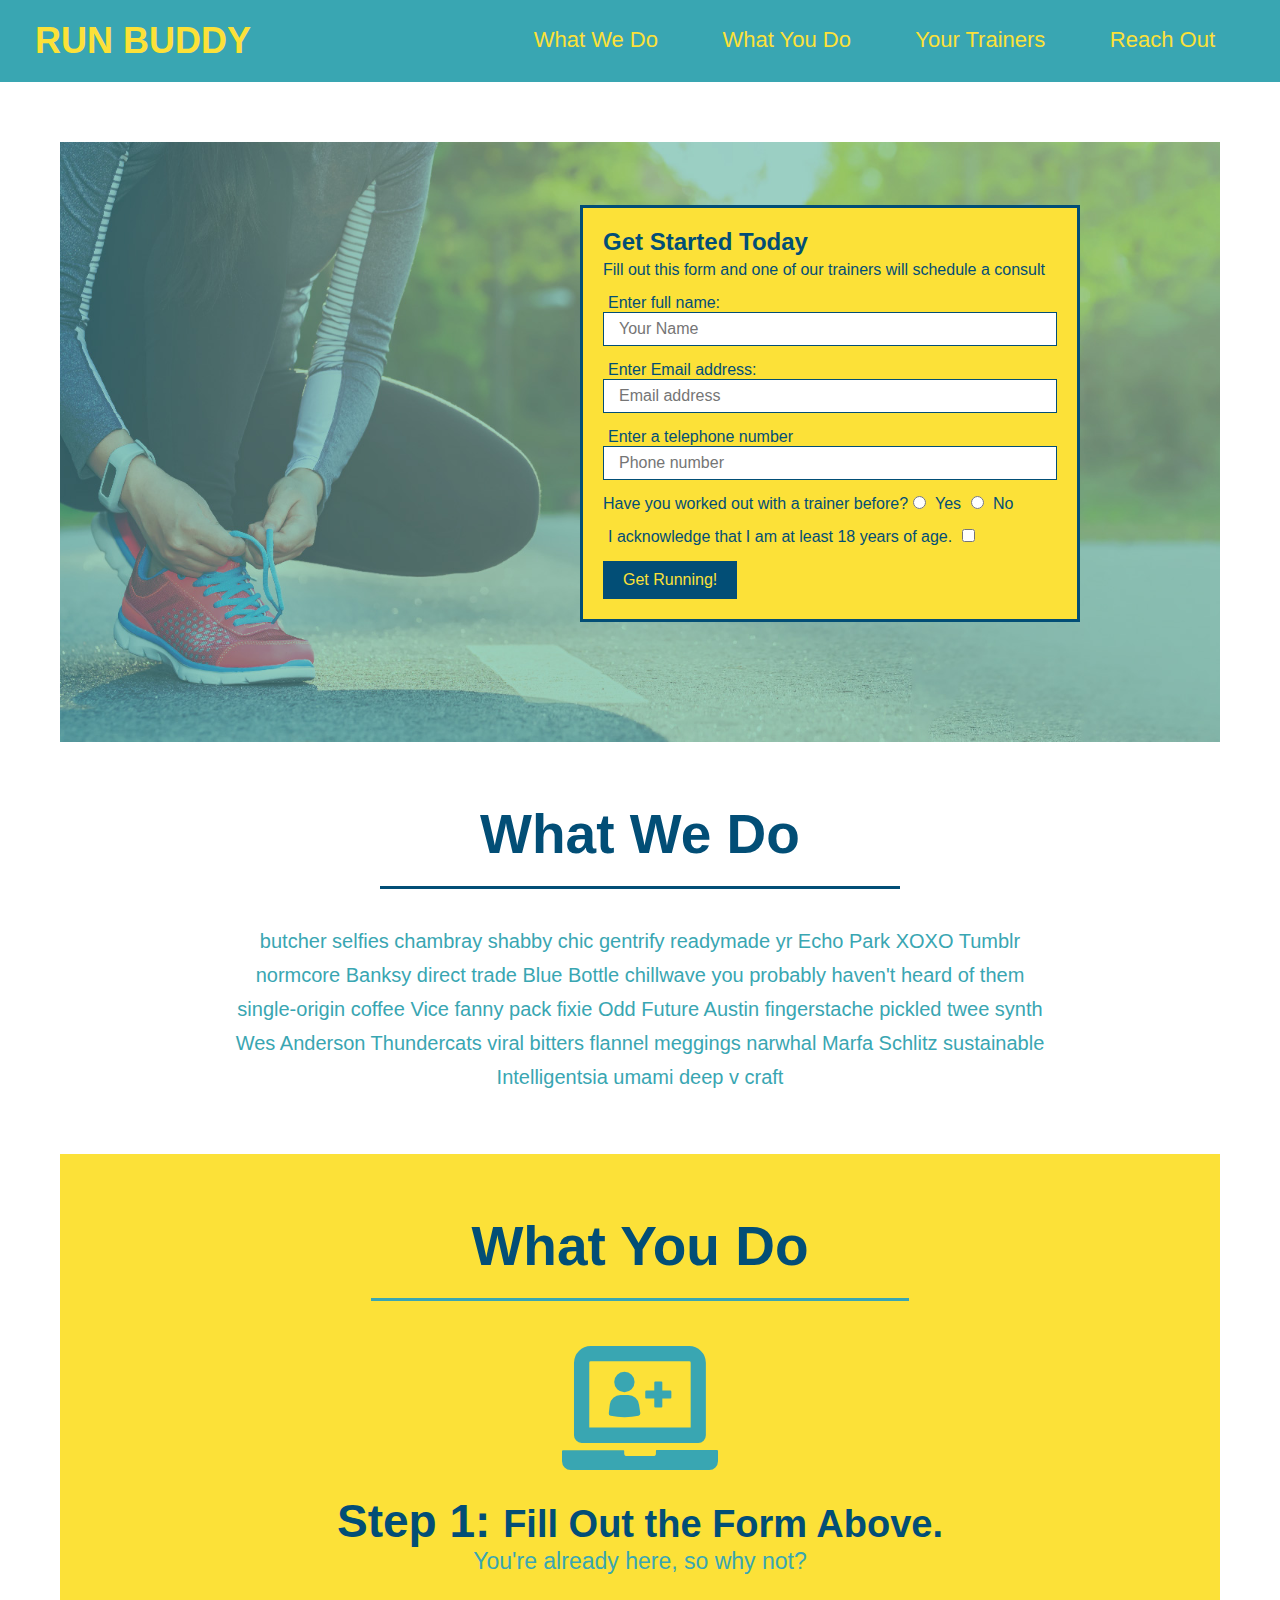
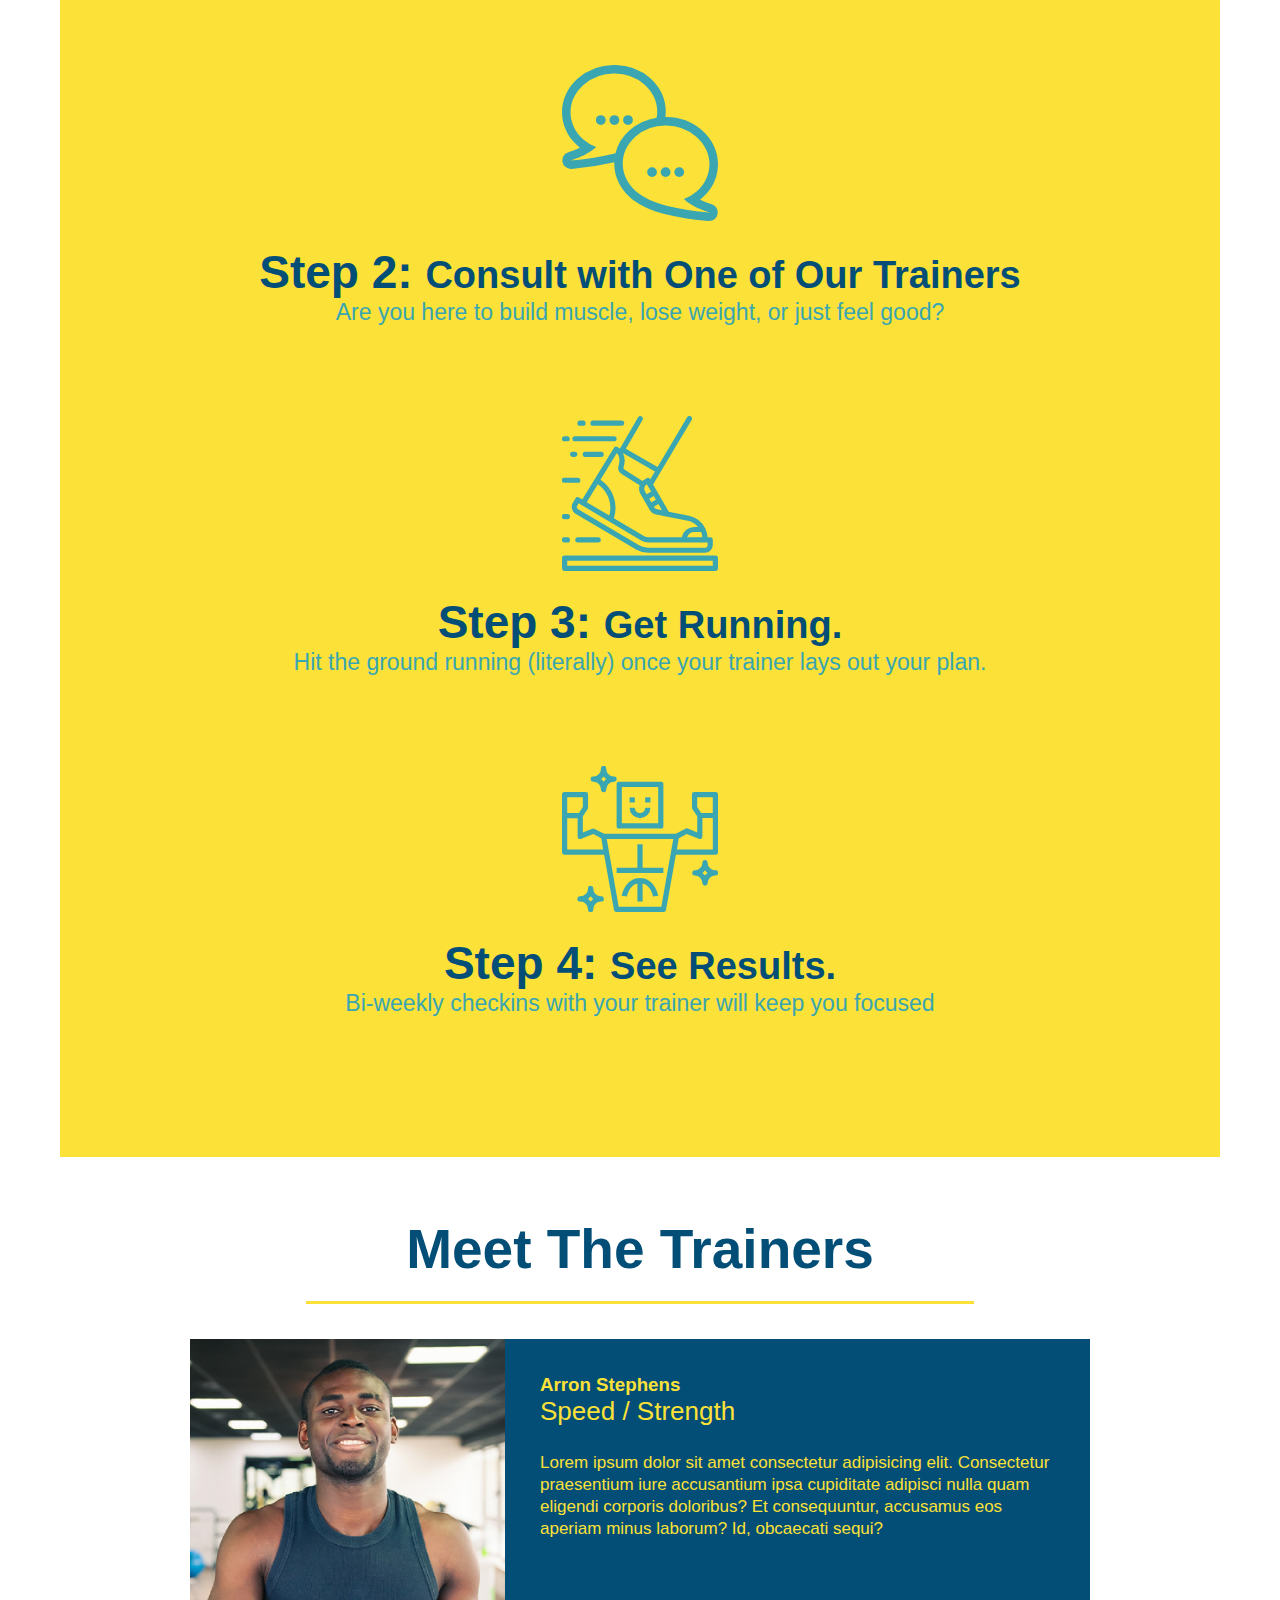
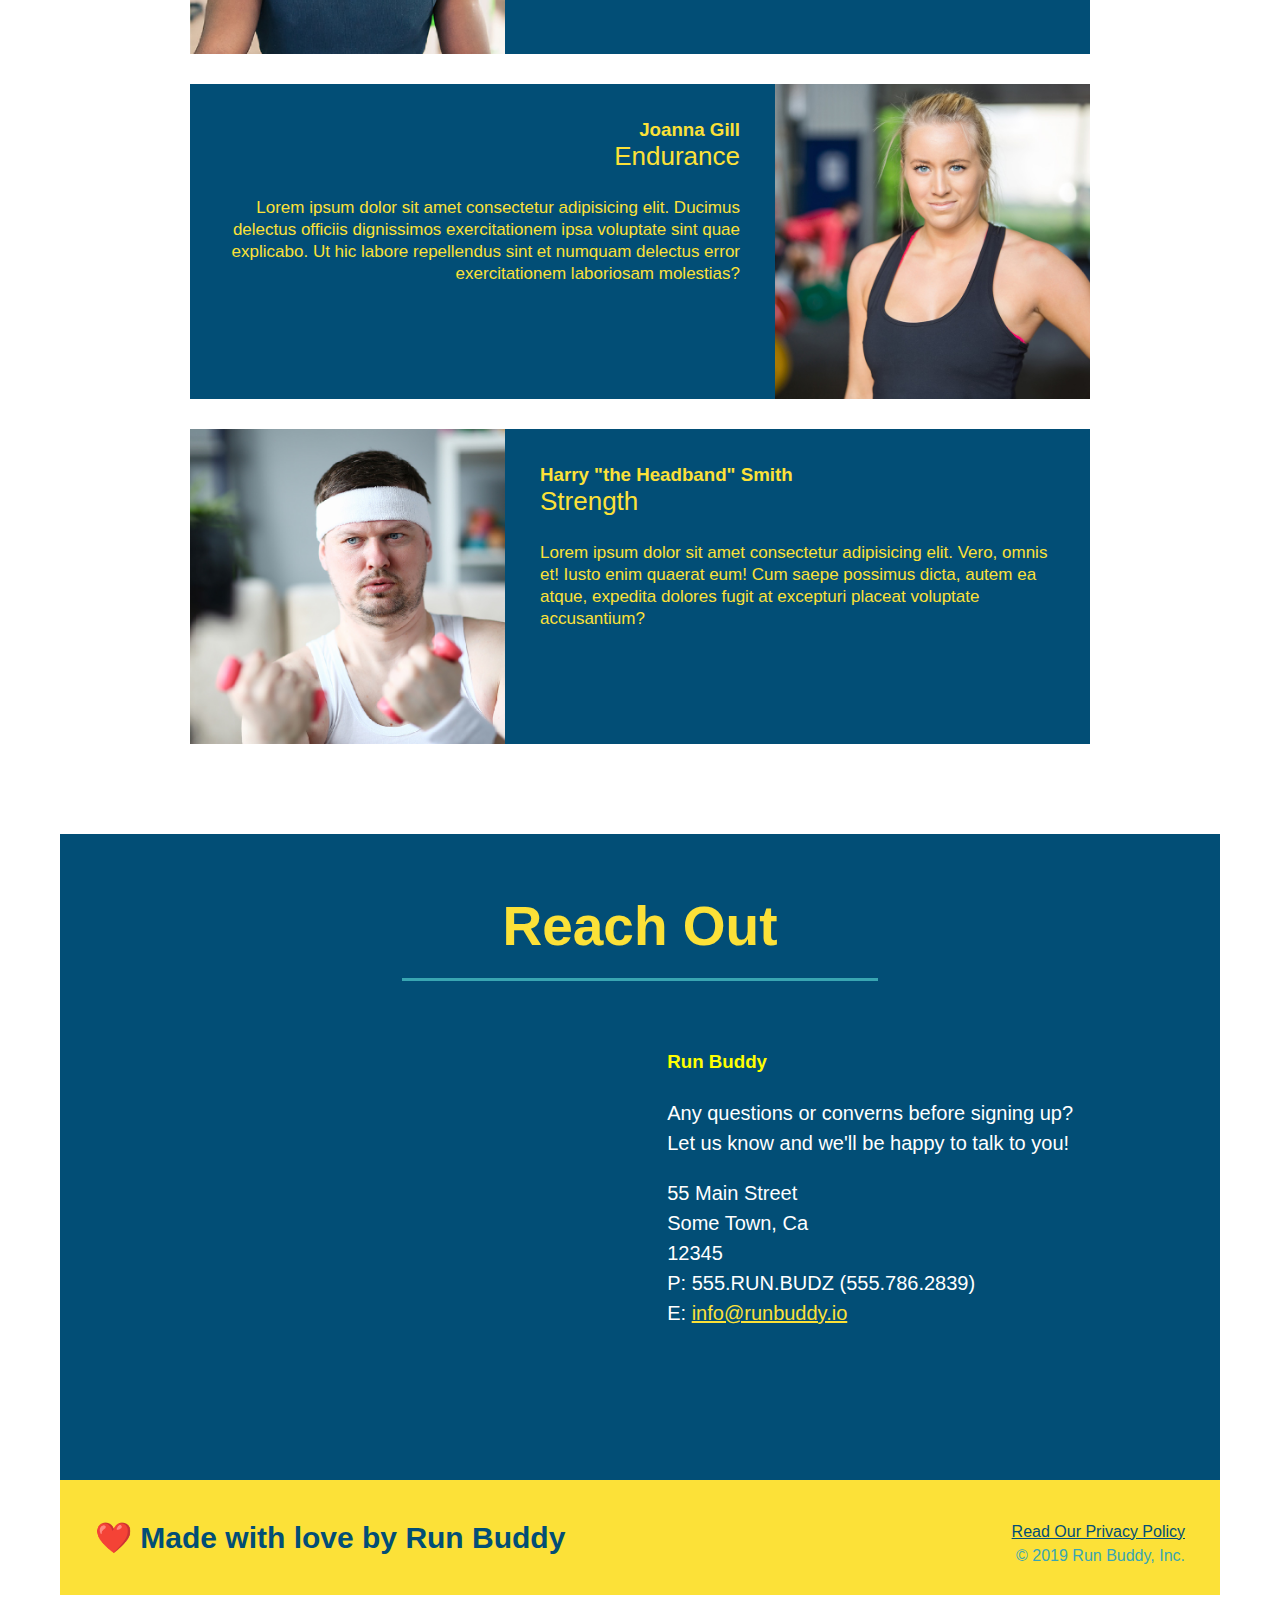
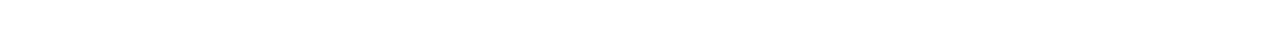
==== index.html @ c5aa3448 "moved everything since my original run-buddy messed up" ====
<!DOCTYPE html>
<html lang="en">
    <head>
        <meta charset="UTF-8" />
        <link rel="stylesheet" href="./assets/css/style.css" />
        <title>Run Buddy</title>
    
         <!-- Add this to the page and see what happens! -->
  
    </head>

    <body>
    <!-- navigation -->
    <header>
        <h1>
            <a href="/">RUN BUDDY</a>
        </h1>
        <nav>
            <!-- Unordered list element -->
            <ul>
                <!-- List item element -->
                <li>
                    <!-- Anchor element -->
                    <a href="#what-we-do">What We Do</a>
                </li>
                <li>
                    <a href="#what-you-do">What You Do</a>
                </li>
                <li>
                    <a href="#your-trainers">Your Trainers</a>
                </li>
                <li>
                    <a href="#reach-out">Reach Out</a>
                </li>
            </ul>
        </nav>
    </header>
   
    <!-- hero/jumbotron -->
    <section>  
        <section class="hero"> 
         <div>
             <div class="hero-form">
            <h3>Get Started Today</h3>
            <p>Fill out this form and one of our trainers will schedule a consult</p>
        <!-- Add form element -->
        <form>
            <label for="name">Enter full name:</label>
            <input type="text" placeholder="Your Name" name="name" id="name" class="form-input" />

            <label for="email">Enter Email address:</label>
            <input type="email" placeholder="Email address" email="email" id="email" class="form-input" />

            <label for="phone">Enter a telephone number</label>
            <input type="tel" placeholder="Phone number" phonenumber="phone" id="phone" class="form-input" />

            <p>
                Have you worked out with a trainer before?
                <input type="radio" name="trainer-confirm" id="tranier-yes" />
                <label for="trainer-yes">Yes</label>
                <input type="radio" name="trainer-confrim" id="trainer-no" />
                <label for="trainer-no">No</label>
            </p>
            <p>
                <label for="checkbox" >
                    I acknowledge that I am at least 18 years of age.
                </label>
                <input type="checkbox" name="age-confirm" id="checkbox" />
            </p>
            <button type="submit">
                    Get Running!
            </button>
        </form>
        </div> 
    </section>

    <!-- "what we do" section -->
    <section id="what we do" class="intro">
        <h2 class="section-title primrary=border">What We Do</h2>
        <p>
            butcher selfies chambray shabby chic gentrify readymade yr Echo Park XOXO Tumblr normcore Banksy direct trade Blue Bottle chillwave you probably haven't heard of them single-origin coffee Vice fanny pack fixie Odd Future Austin fingerstache pickled twee synth Wes Anderson Thundercats viral bitters flannel meggings narwhal Marfa Schlitz sustainable Intelligentsia umami deep v craft
        </p>
    </section>

    <!-- "what you do" section -->
    <section id="what you do" class="steps">
        <h2 class="section-title secondary-border">What You Do</h2>

        <div>
            <!-- insert this img element -->
            <img src="./assets/images/step-1.svg" alt="" />
            <h3>Step 1: <span>Fill Out the Form Above.</span></h3>
            <p> You're already here, so why not?</p>
        </div>

        <div>
            <img src="./assets/images/step-2.svg" alt="" />
            <h3>Step 2: <span>Consult with One of Our Trainers</span></h3>
            <p>Are you here to build muscle, lose weight, or just feel good?</p>
        </div>

        <div>
            <img src="./assets/images/step-3.svg" alt="" />
            <h3>Step 3: <span>Get Running.</span></h3>
            <p>Hit the ground running (literally) once your trainer lays out your plan.</p>
        </div>

        <div>
            <img src="./assets/images/step-4.svg" alt="" />
            <h3>Step 4: <span>See Results.</span></h3>
            <p>Bi-weekly checkins with your trainer will keep you focused</p>
        </div>
    </section>

    <!-- "meet the trainers" section -->
    <section id="your-trainers" class="trainers">
        <h2 class="section-title primary-border">
            Meet The Trainers
        </h2>
        <article class="trainer">
            <img src="./assets//images/trainer-1.jpg" alt="Arron Stephens in his workout clothes, ready to pump iron" />
            <div class="trainer-bio text-left" >
                <h3>Arron Stephens</h3>
                <h4>Speed / Strength</h4>
                <p>
                    Lorem ipsum dolor sit amet consectetur adipisicing elit. Consectetur praesentium iure accusantium ipsa cupiditate adipisci nulla quam eligendi corporis doloribus? Et consequuntur, accusamus eos aperiam minus laborum? Id, obcaecati sequi?
                </p>
            </div>
        </article>
    <!-- second trainer bio -->
        <article class="trainer">
            <div class="trainer-bio text-right">
                <h3>Joanna Gill</h3>
                <h4>Endurance</h4>
                <p>
                    Lorem ipsum dolor sit amet consectetur adipisicing elit. Ducimus delectus officiis dignissimos exercitationem ipsa voluptate sint quae explicabo. Ut hic labore repellendus sint et numquam delectus error exercitationem laboriosam molestias?
                </p>
            </div>
            <img src="./assets/images/trainer-2.jpg" alt="Joanna Gill cooling off after a workout" />
        </article>

    <!-- third trainer bio -->
    <article class="trainer">
        <img src="./assets/images/trainer-3.jpg" alt="Harry Smith wearing a headband and lifting comically small pink weights" />
        <div class="trainer-bio text-left">
            <h3>Harry "the Headband" Smith</h3>
            <h4>Strength</h4>
            <p>Lorem ipsum dolor sit amet consectetur adipisicing elit. Vero, omnis et! Iusto enim quaerat eum! Cum saepe possimus dicta, autem ea atque, expedita dolores fugit at excepturi placeat voluptate accusantium?        
            </p>
        </div>
    </article>
    </section>

    <!-- "reach out" section-->
    <section id="#reach-out" class="contact">
        <h2 class="section-title secondary-border">Reach Out</h2>
        <div class="contact-info">
            <iframe src="https://www.google.com/maps/embed?pb=!1m18!1m12!1m3!1d27587.915084226286!2d-97.81167000061033!3d30.194576847815892!2m3!1f0!2f0!3f0!3m2!1i1024!2i768!4f13.1!3m3!1m2!1s0x865b4b9d319c6c0b%3A0xe9604fad76b9c77a!2sH-E-B!5e0!3m2!1sen!2sus!4v1616015111531!5m2!1sen!2sus" 
                    frameborder="0"
                    style="border:0;"
                    allowfullscreen
            >
            </iframe>

        <div>
            <h3>Run Buddy</h3>
            <p>
                Any questions or converns before signing up?
                <br />
                Let us know and we'll be happy to talk to you!
            </p>
            <address>
                55 Main Street <br/>
                Some Town, Ca <br/>
                12345<br />
                P: 555.RUN.BUDZ (555.786.2839)<br/>
                E: <a href="mailto:info@runbuddy.io">info@runbuddy.io</a>
             </address>
            </div>
        </div>
    </section>

    <!-- footer -->
    <footer>
        <h2>❤️ Made with love by Run Buddy</h2>
        <div>
            <a href="#">Read Our Privacy Policy</a><br />
            &copy; 2019 Run Buddy, Inc.
        </div>
    </footer>

    </body>
</html>
---- assets/css/style.css ----
*   {
    margin: 0;
    padding: 0;
    box-sizing: border-box;
}

body    {
    /* more on this crazy alphanumerical value in a minute! */
    color: #39a6b2;
    font-family: helvetica, Arial, sans-serif;
}

/* apply styles to <header> */
header  {
    padding: 20px 35px;
    background-color: #39a6b2;
}

header h1 {
    font-weight: bold;
    font-size: 36px;
    color: #fce138;
    margin: 0;
    display: inline;
}

header a {
    text-decoration: none;
    color: #fce138;
}

header nav {
    float: right;
    margin: 7px 0;
}

header nav ul li {
    display: inline;
}

header nav ul li a {
    margin: 0 30px;
    font-weight: lighter;
    font-size: 22px;
}

footer {
    background: #fce138;
    width: 100%;
    padding: 40px 35px;
}

footer h2 {
    display: inline;
    color: #024e76;
    font-size: 30px;
    margin: 0;
}

footer div {
    float: right;
    line-height: 1.5;
    text-align: right;
}

footer a {
    color: #024e76
}

section {
    padding: 60px;
}

/* Hero Style Start */
.hero {
    background-image: url("../images/hero-bg.jpg");
    height: 600px;
    background-size: cover;
    background-position: center;
    position: relative;
} 

.hero-form {
    color:#024e76;
    background-color: #fce138;
    padding: 20px;
    width: 500px;
    border: solid 3px #024e76;
    position: absolute;
    bottom: 120px;
    right: 140px;
}

.hero-form h3 {
    font-size: 24px;
    margin: 0;
}

.hero-form p {
    margin: 5px 0 15px 0;
}

.form-input {
    border: 1px solid #024e76;
    display: block;
    padding: 7px 15px;
    font-size: 16px;
    color:#024e76;
    width: 100%;
    margin-bottom: 15px;
}

.hero-form label {
    margin: 0 5px;
}

.hero-form button {
    background-color: #024e76;
    color:#fce138;
    border: none;
    padding: 10px 20px;
    font-size: 16px;
}
/* Hero Style Ends */

.intro {
    text-align: center;
}

.intro p {
    line-height: 1.7;
    color: #39a6b2;
    width: 80%;
    font-size: 20px;
    margin: 0 auto;
}

.steps {
    text-align: center;
    background: #fce138
}

.section-title {
    font-size: 55px;
    color: #024e76;
    margin-bottom: 35px;
    padding: 0 100px 20px 100px;
    display: inline-block;
    border-bottom: 3px solid;
}

.primary-border {
    border-color: #fce138
}

.secondary-border {
    border-color: #39a6b2;
}

.steps div {
    margin-bottom: 80px;
}

.steps img {
    width: 15%;
    margin: 10px 0;
}

.steps h3 {
    color: #024e76;
    font-size: 46px;
    margin-top: 10px;
}

.steps p {
    color:#39a6b2;
    font-size: 23px;
}

.steps span {
    font-size: 38px;
}

.trainers {
    text-align: center;
}

.trainer {
    width: 900px;
    margin: 0 auto 30px auto;
    background: #024e76;
    color:#fce138;
    overflow: auto;
}

.trainer img {
    width: 35%;
    float: left;
}

.trainer-bio {
    padding: 35px;
    float: left;
    width: 65%;
}

.text-left {
    text-align: left;
}

.text-right {
    text-align: right;
}

.train-bio h3 {
    font-size: 32px;
    margin-bottom: 8px;
}

.trainer-bio h4 {
    font-weight: lighter;
    font-size: 26px;
    margin-bottom: 25px;
}

.trainer-bio p {
    font-size: 17px;
    line-height: 1.3;
}

/* REACH OUT STYLE START*/
.contact    {
    text-align: center;
    background-color: #024e76;
}

.contact h2{
    color:#fce138;
}

.contact-info iframe{
    width: 400px;
    height: 400px;
}

.contact-info div   {
    width: 410px;
    display: inline-block;
    vertical-align: top;
    text-align: left;
    margin: 30px 0 0 60px;
    color: white;
}

.contact-info h3{
    color:yellow;
    line-height: 32px;
}

.contact-info p, 
.contact-info address{
    margin: 20px 0;
    line-height: 1.5;
    font-size: 20px;
    font-style: normal;
}

.contact-info a{
    color: #fce138;
}

/* REACH OUT STYLES END */
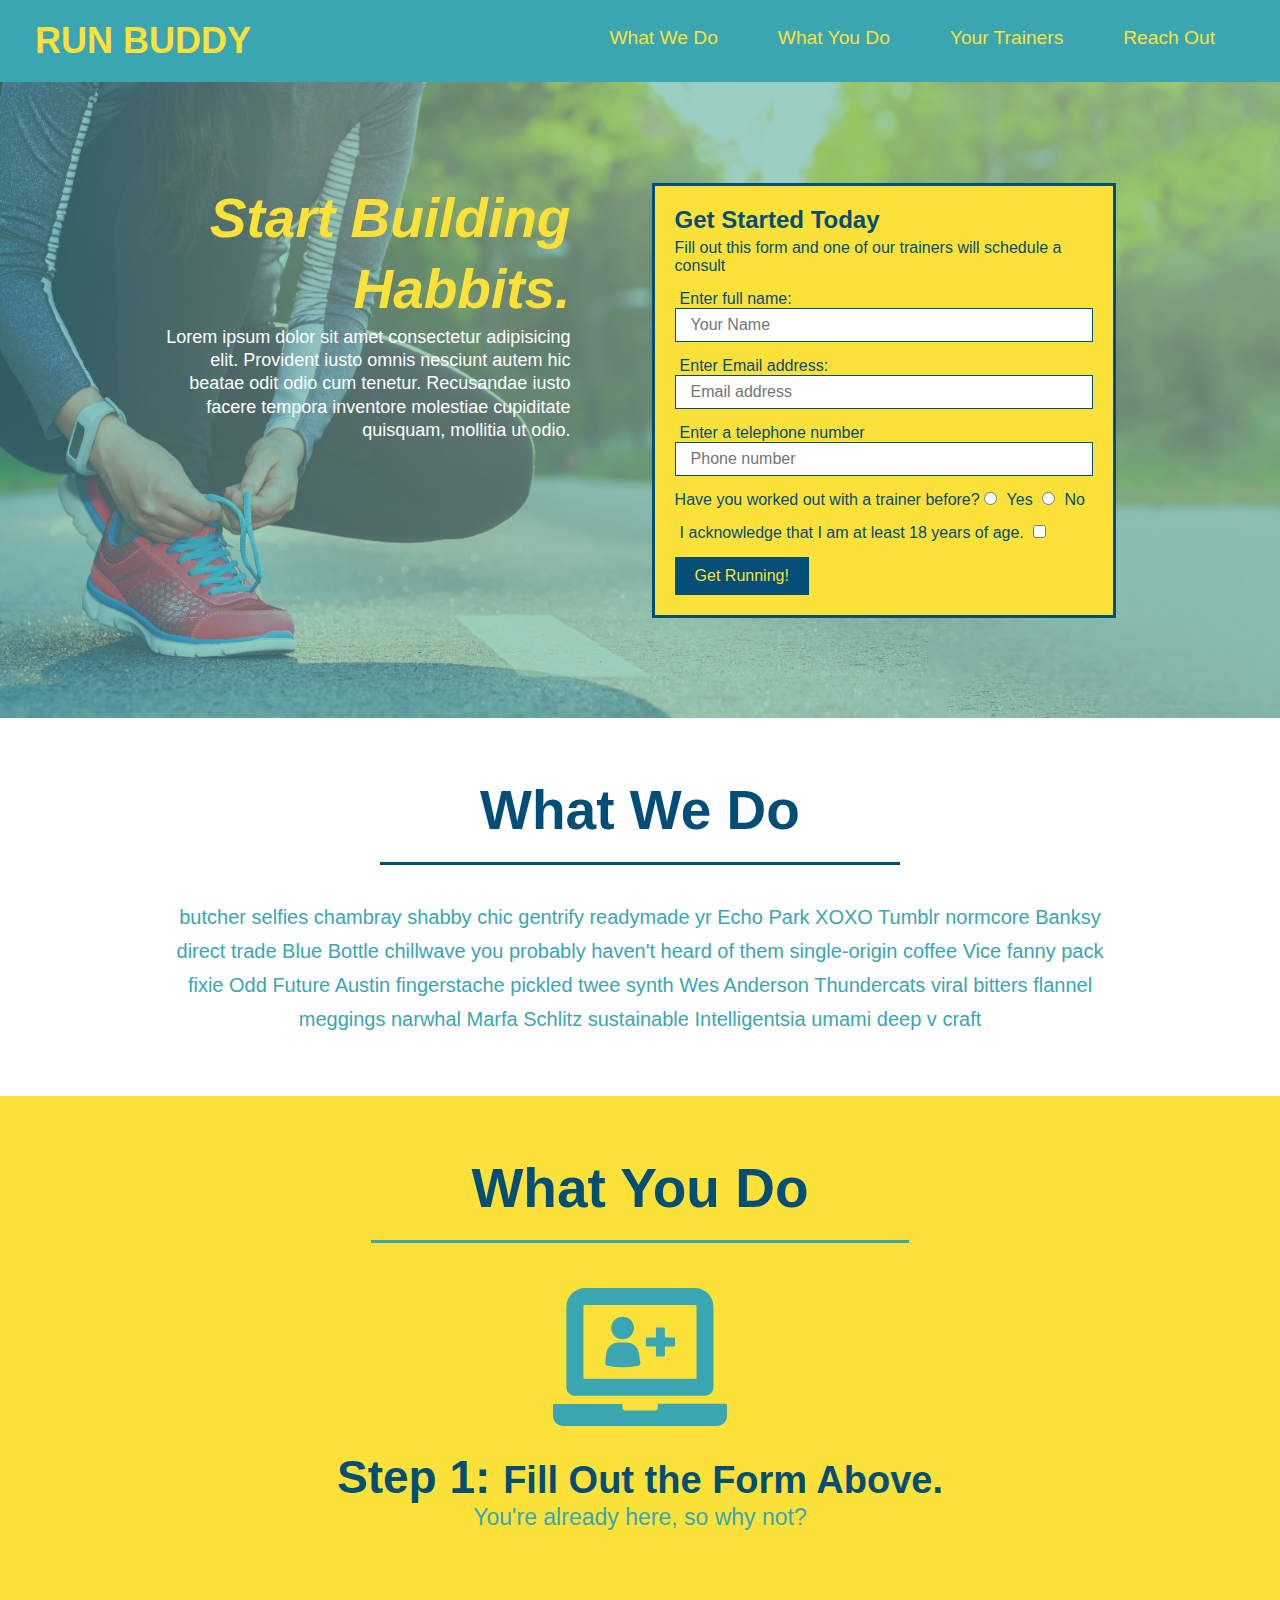
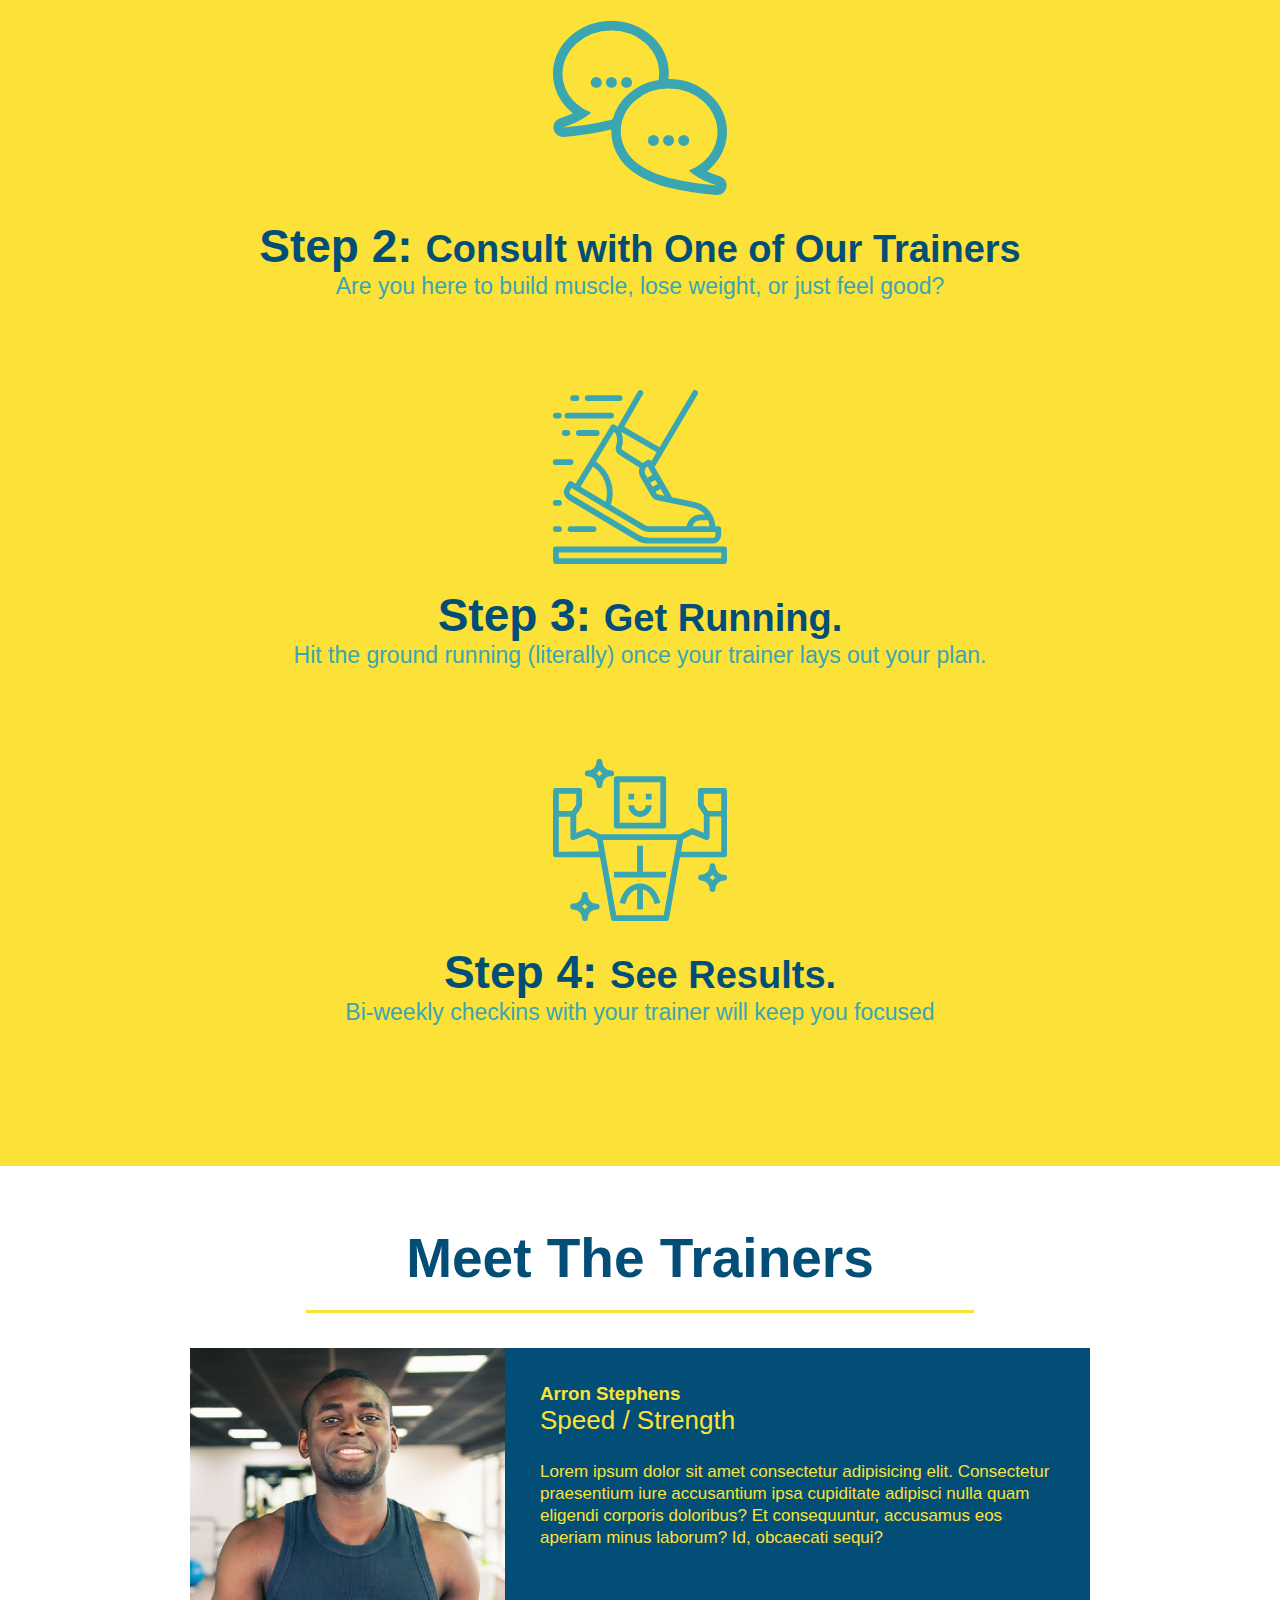
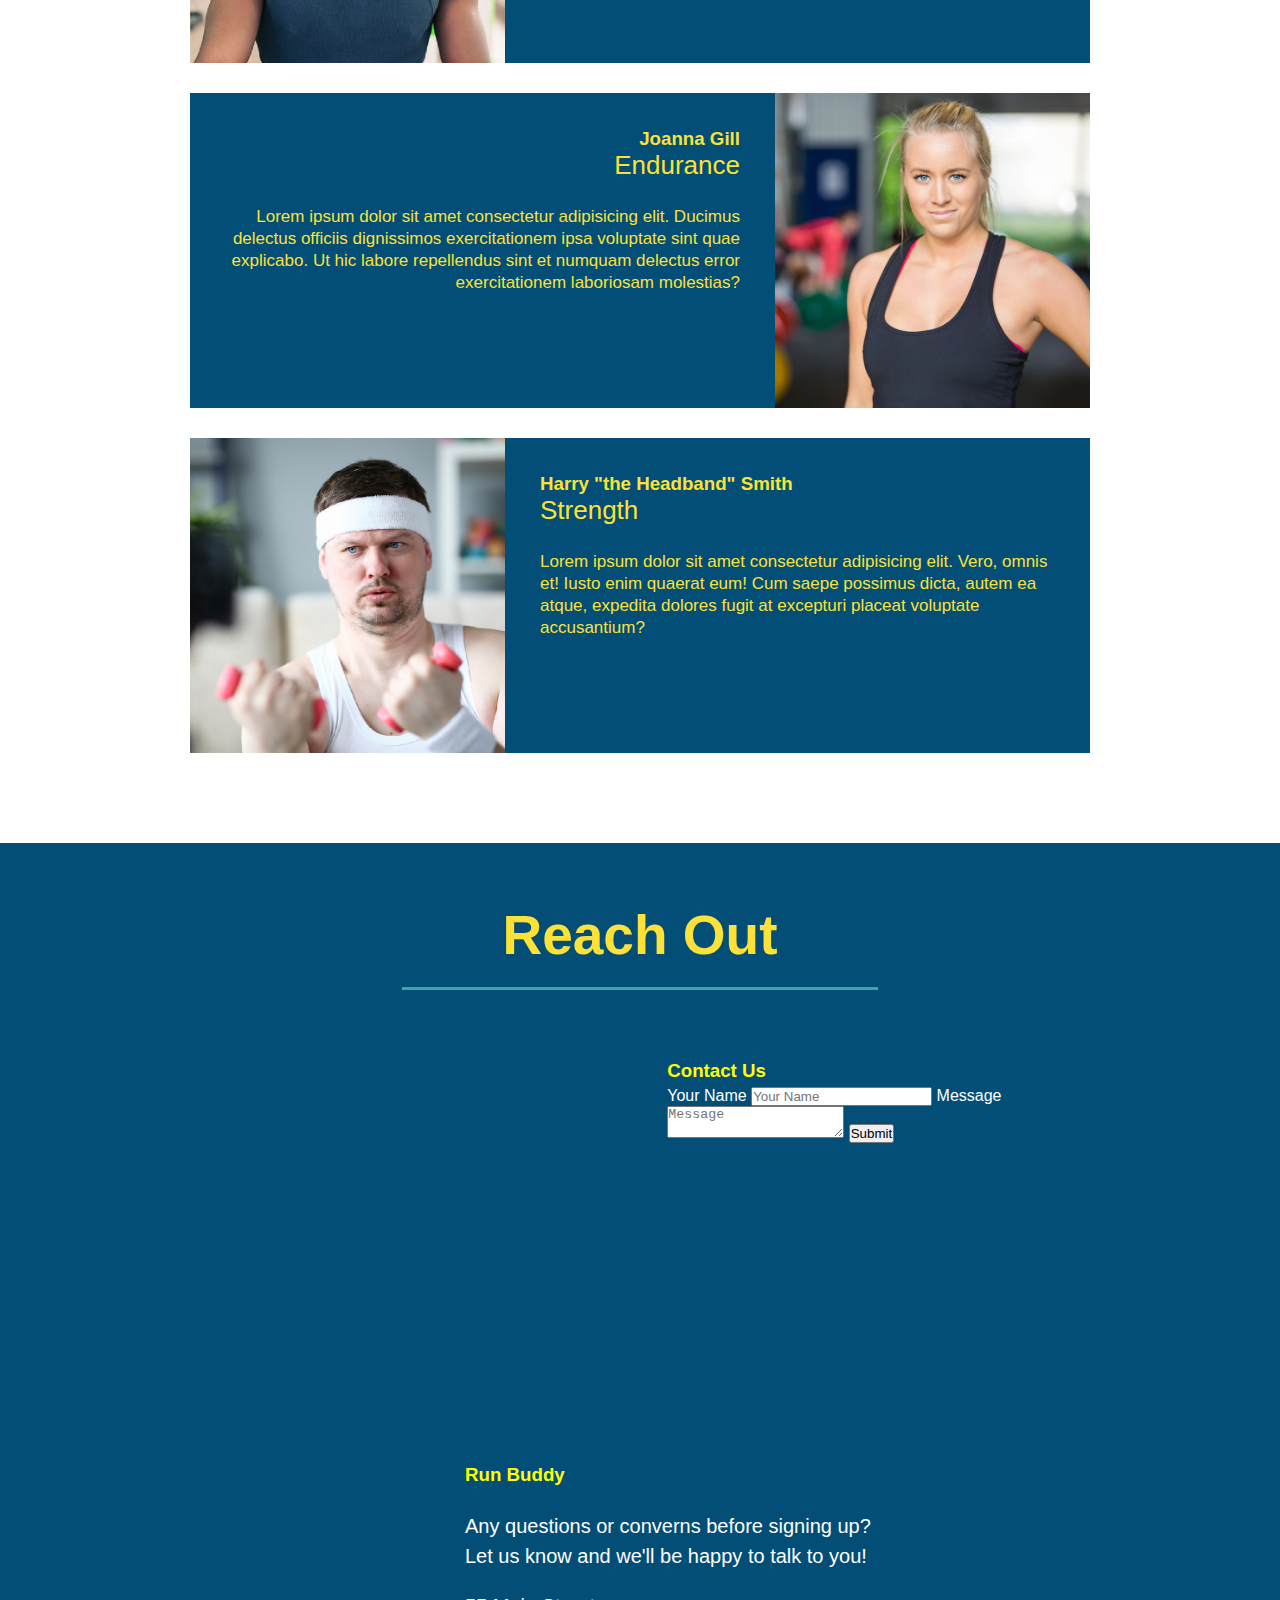
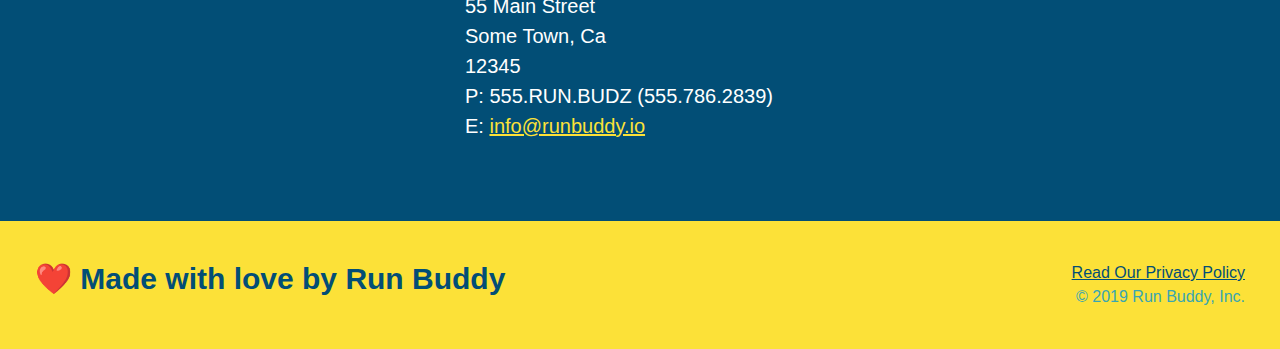
==== commit be0b08e7: "add flexbox to the hero was h1 now h2" ====
--- a/index.html
+++ b/index.html
@@ -37,24 +37,29 @@
     </header>
    
     <!-- hero/jumbotron -->
-    <section>  
-        <section class="hero"> 
-         <div>
-             <div class="hero-form">
+    <section class="hero"> 
+        <div class="hero-cta">
+            <h2> Start Building Habbits.</h2>
+            <p>
+                Lorem ipsum dolor sit amet consectetur adipisicing elit. 
+                Provident iusto omnis nesciunt autem hic beatae odit odio cum tenetur.
+                Recusandae iusto facere tempora inventore molestiae cupiditate quisquam, mollitia ut odio.         
+            </p>
+         </div>
+         <div class="hero-form">
             <h3>Get Started Today</h3>
             <p>Fill out this form and one of our trainers will schedule a consult</p>
         <!-- Add form element -->
-        <form>
-            <label for="name">Enter full name:</label>
-            <input type="text" placeholder="Your Name" name="name" id="name" class="form-input" />
-
-            <label for="email">Enter Email address:</label>
-            <input type="email" placeholder="Email address" email="email" id="email" class="form-input" />
-
-            <label for="phone">Enter a telephone number</label>
-            <input type="tel" placeholder="Phone number" phonenumber="phone" id="phone" class="form-input" />
-
-            <p>
+            <form>
+                <label for="name">Enter full name:</label>
+                <input type="text" placeholder="Your Name" name="name" id="name" class="form-input" />
+
+                <label for="email">Enter Email address:</label>
+                <input type="email" placeholder="Email address" email="email" id="email" class="form-input" />
+
+                <label for="phone">Enter a telephone number</label>
+                <input type="tel" placeholder="Phone number" phonenumber="phone" id="phone" class="form-input" />
+                <p>
                 Have you worked out with a trainer before?
                 <input type="radio" name="trainer-confirm" id="tranier-yes" />
                 <label for="trainer-yes">Yes</label>
@@ -63,7 +68,7 @@
             </p>
             <p>
                 <label for="checkbox" >
-                    I acknowledge that I am at least 18 years of age.
+                I acknowledge that I am at least 18 years of age.
                 </label>
                 <input type="checkbox" name="age-confirm" id="checkbox" />
             </p>
@@ -75,7 +80,7 @@
     </section>
 
     <!-- "what we do" section -->
-    <section id="what we do" class="intro">
+    <section id="what-we-do" class="intro">
         <h2 class="section-title primrary=border">What We Do</h2>
         <p>
             butcher selfies chambray shabby chic gentrify readymade yr Echo Park XOXO Tumblr normcore Banksy direct trade Blue Bottle chillwave you probably haven't heard of them single-origin coffee Vice fanny pack fixie Odd Future Austin fingerstache pickled twee synth Wes Anderson Thundercats viral bitters flannel meggings narwhal Marfa Schlitz sustainable Intelligentsia umami deep v craft
@@ -83,7 +88,7 @@
     </section>
 
     <!-- "what you do" section -->
-    <section id="what you do" class="steps">
+    <section id="what-you-do" class="steps">
         <h2 class="section-title secondary-border">What You Do</h2>
 
         <div>
@@ -152,7 +157,7 @@
     </section>
 
     <!-- "reach out" section-->
-    <section id="#reach-out" class="contact">
+    <section id="reach-out" class="contact">
         <h2 class="section-title secondary-border">Reach Out</h2>
         <div class="contact-info">
             <iframe src="https://www.google.com/maps/embed?pb=!1m18!1m12!1m3!1d27587.915084226286!2d-97.81167000061033!3d30.194576847815892!2m3!1f0!2f0!3f0!3m2!1i1024!2i768!4f13.1!3m3!1m2!1s0x865b4b9d319c6c0b%3A0xe9604fad76b9c77a!2sH-E-B!5e0!3m2!1sen!2sus!4v1616015111531!5m2!1sen!2sus" 
@@ -161,6 +166,18 @@
                     allowfullscreen
             >
             </iframe>
+        <div class="contact-form">
+            <h3>Contact Us</h3>
+            <form>
+                <label for="contact-name">Your Name</label>
+                <input type="text" id="contact-name" placeholder="Your Name" />
+
+                <label for="contact-message">Message</label>
+                <textarea id="contact-message" placeholder="Message"></textarea>
+
+                <button type="submit">Submit</button>
+            </form>
+        </div>
 
         <div>
             <h3>Run Buddy</h3>
@@ -184,10 +201,10 @@
     <footer>
         <h2>❤️ Made with love by Run Buddy</h2>
         <div>
-            <a href="#">Read Our Privacy Policy</a><br />
+            <a href="./privacy-policy.html">Read Our Privacy Policy</a><br />
             &copy; 2019 Run Buddy, Inc.
         </div>
     </footer>
-
-    </body>
+</body>
+
 </html>--- a/assets/css/style.css
+++ b/assets/css/style.css
@@ -14,6 +14,9 @@
 header  {
     padding: 20px 35px;
     background-color: #39a6b2;
+    display: flex;
+    justify-content: space-between;
+    flex-wrap: wrap;
 }
 
 header h1 {
@@ -21,7 +24,6 @@
     font-size: 36px;
     color: #fce138;
     margin: 0;
-    display: inline;
 }
 
 header a {
@@ -30,35 +32,39 @@
 }
 
 header nav {
-    float: right;
     margin: 7px 0;
 }
 
-header nav ul li {
-    display: inline;
+header nav ul {
+    display: flex;
+    flex-wrap: wrap;
+    justify-content: space-between;
+    align-items: center;
+    list-style: none;
 }
 
 header nav ul li a {
     margin: 0 30px;
     font-weight: lighter;
-    font-size: 22px;
+    font-size: 1.5vw;
 }
 
 footer {
     background: #fce138;
     width: 100%;
     padding: 40px 35px;
+    display: flex;
+    justify-content: space-between;
+    flex-wrap: wrap;
 }
 
 footer h2 {
-    display: inline;
     color: #024e76;
     font-size: 30px;
     margin: 0;
 }
 
 footer div {
-    float: right;
     line-height: 1.5;
     text-align: right;
 }
@@ -74,21 +80,36 @@
 /* Hero Style Start */
 .hero {
     background-image: url("../images/hero-bg.jpg");
-    height: 600px;
     background-size: cover;
     background-position: center;
-    position: relative;
+    display: flex;
+    justify-content: center;
+    flex-wrap: wrap;
 } 
+
+.hero-cta {
+    width: 35%;
+    text-align: right;
+    margin: 3.5%;
+    color: #fff;
+    font-size: 18px;
+    line-height: 1.3;
+}
+
+.hero-cta h2 {
+    font-style:italic;
+    font-size: 55px;
+    color:#fce138;
+}
 
 .hero-form {
     color:#024e76;
     background-color: #fce138;
     padding: 20px;
-    width: 500px;
-    border: solid 3px #024e76;
-    position: absolute;
-    bottom: 120px;
-    right: 140px;
+    border: 3px solid #024e76;
+    width: 40%;
+    margin: 3.5%;
+
 }
 
 .hero-form h3 {
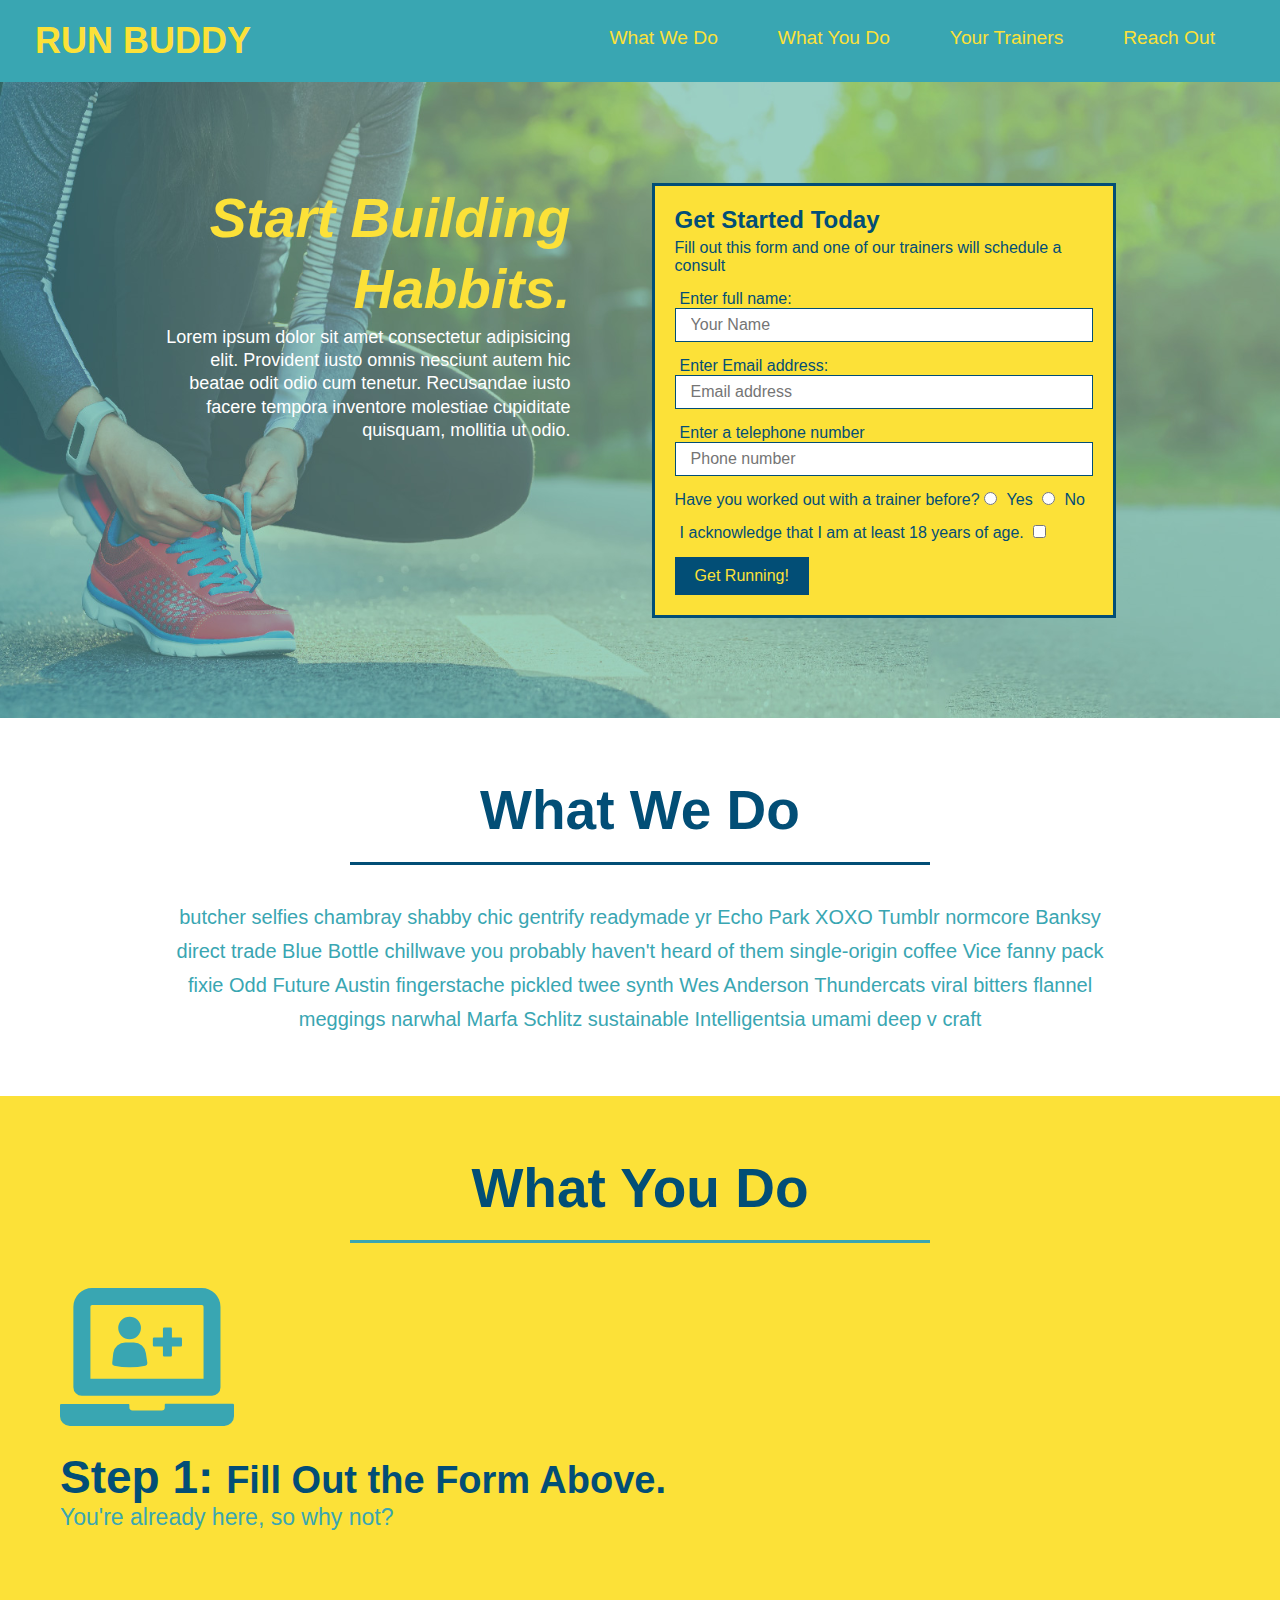
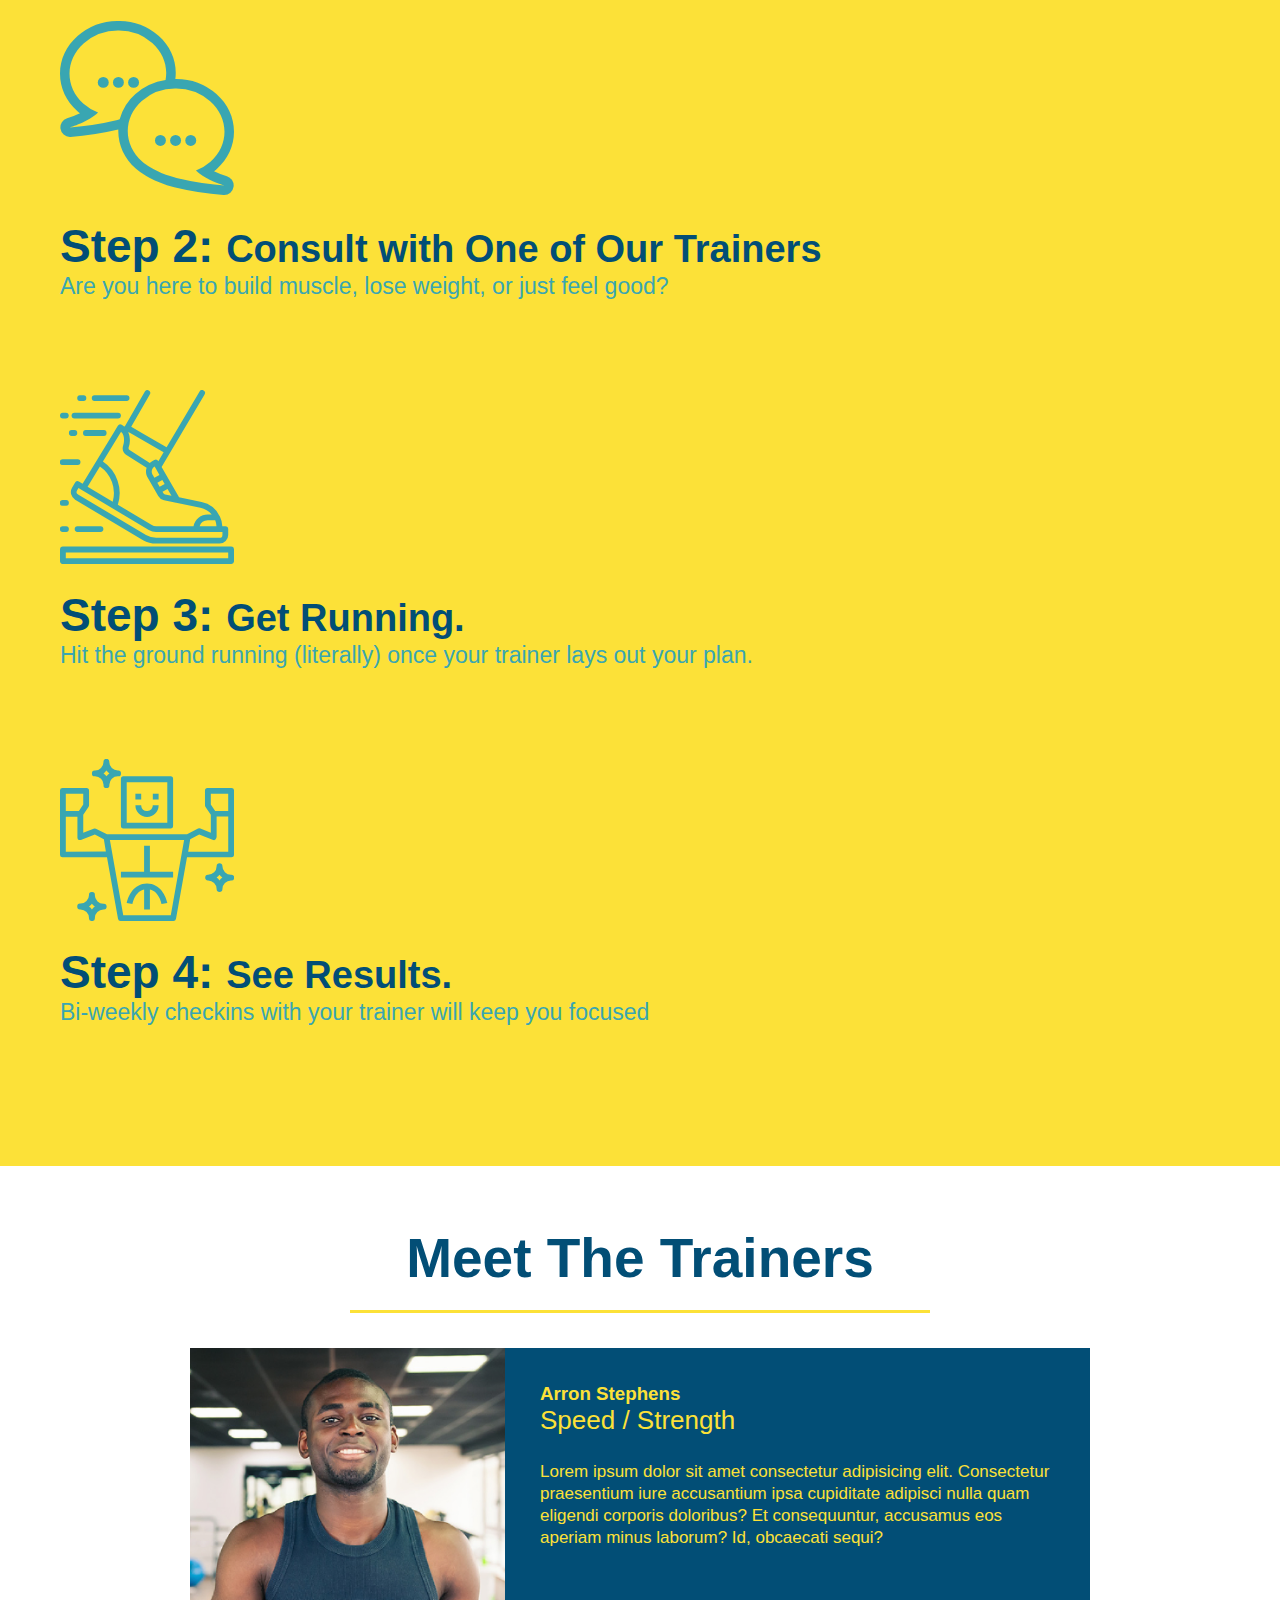
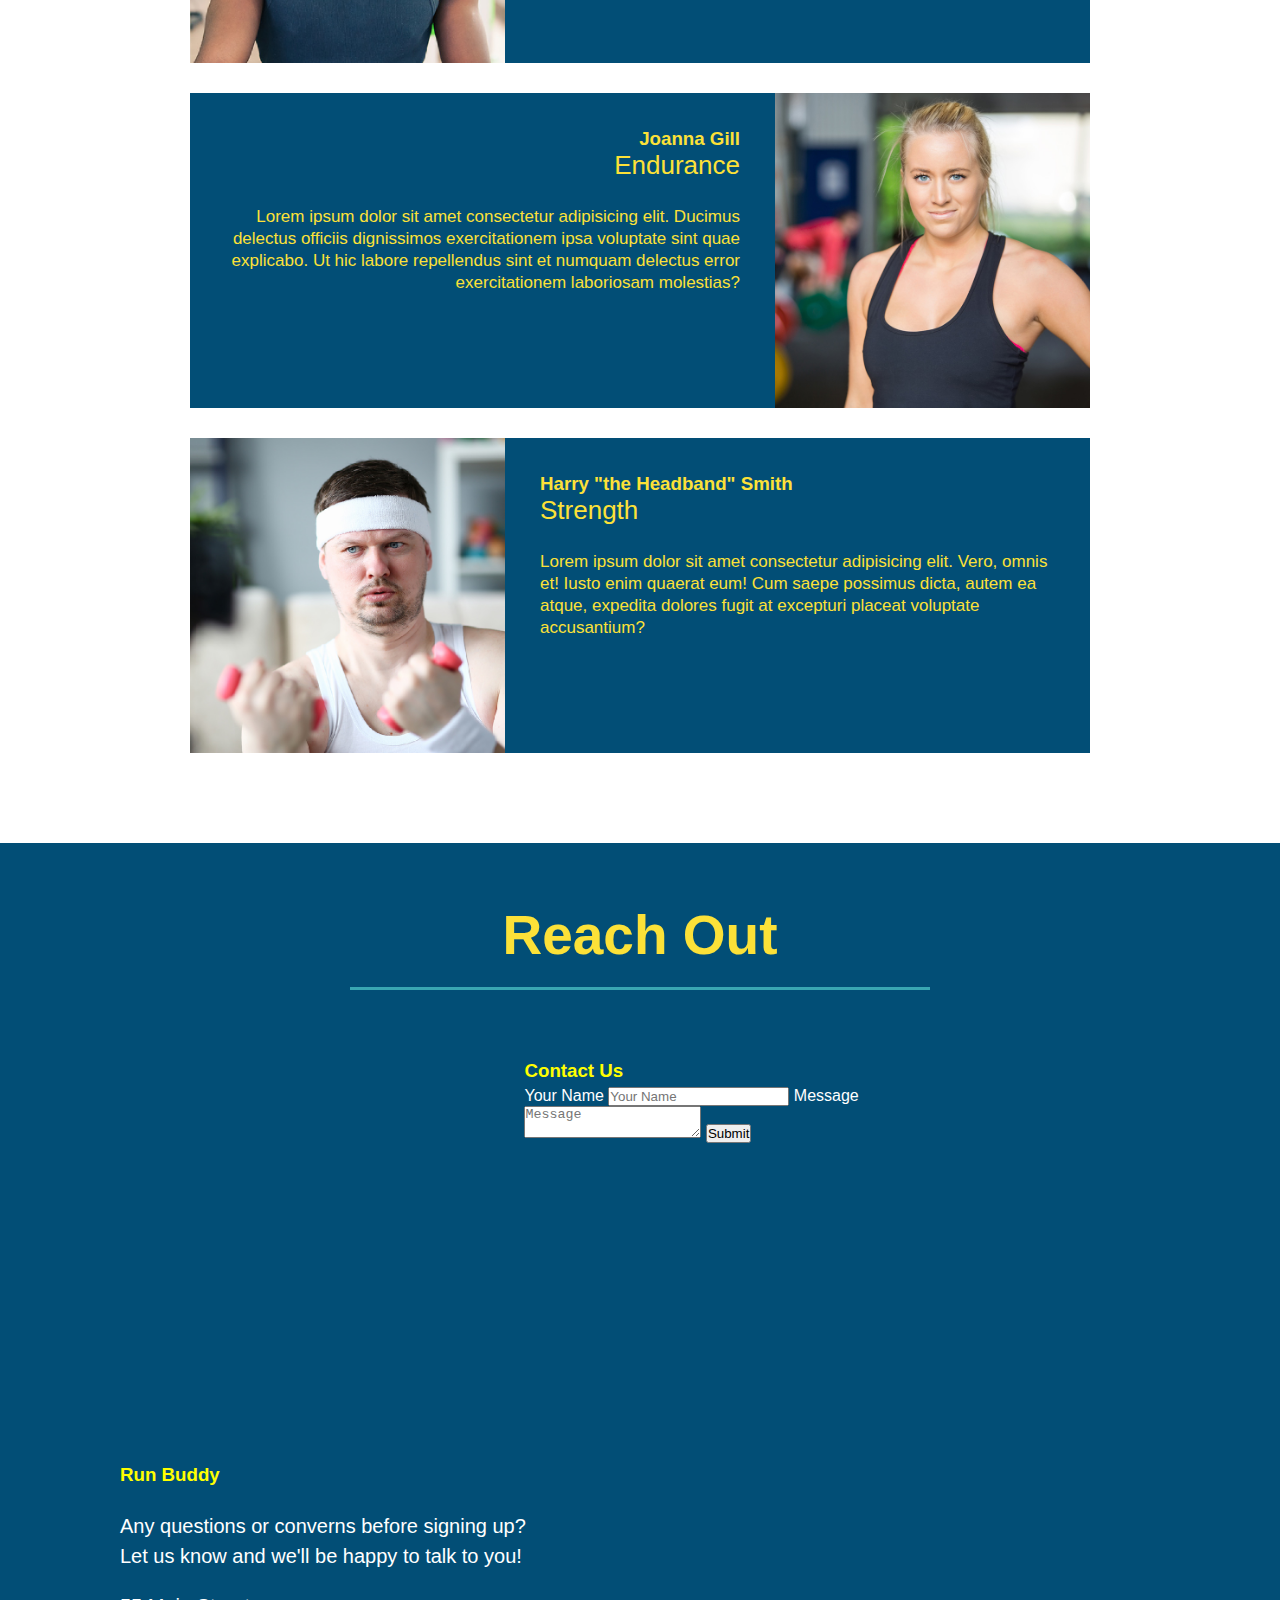
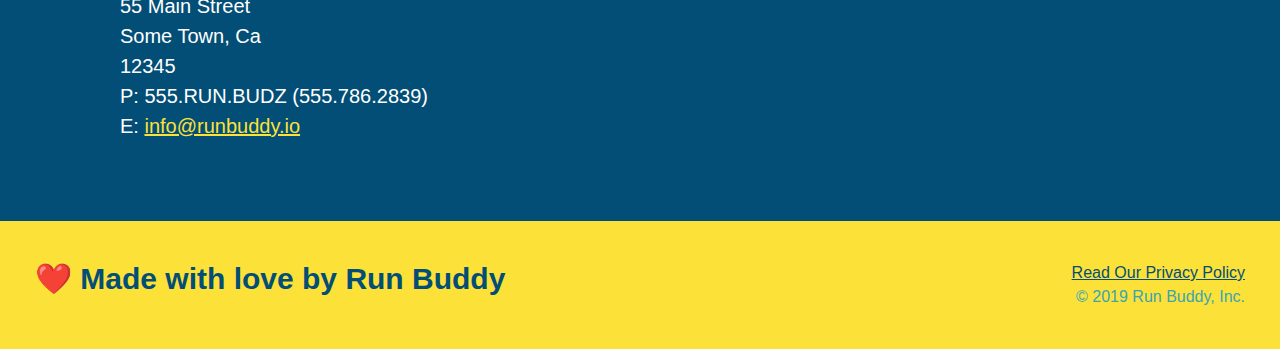
==== commit 5e00af2e: "restructed the html, added class flex-row, updated css" ====
--- a/index.html
+++ b/index.html
@@ -81,10 +81,17 @@
 
     <!-- "what we do" section -->
     <section id="what-we-do" class="intro">
-        <h2 class="section-title primrary=border">What We Do</h2>
+    <!-- Wrap every h2 with a class of "section-title" in this div! -->
+     <div class="flex-row" >
+        <h2 class="section-title primrary=border">
+            What We Do
+        </h2>
+     </div>
+     <div class="flex-row">
         <p>
             butcher selfies chambray shabby chic gentrify readymade yr Echo Park XOXO Tumblr normcore Banksy direct trade Blue Bottle chillwave you probably haven't heard of them single-origin coffee Vice fanny pack fixie Odd Future Austin fingerstache pickled twee synth Wes Anderson Thundercats viral bitters flannel meggings narwhal Marfa Schlitz sustainable Intelligentsia umami deep v craft
         </p>
+     </div>
     </section>
 
     <!-- "what you do" section -->
--- a/assets/css/style.css
+++ b/assets/css/style.css
@@ -144,30 +144,27 @@
 }
 /* Hero Style Ends */
 
-.intro {
-    text-align: center;
-}
-
 .intro p {
     line-height: 1.7;
     color: #39a6b2;
     width: 80%;
     font-size: 20px;
     margin: 0 auto;
+    text-align: center;
 }
 
 .steps {
-    text-align: center;
     background: #fce138
 }
 
 .section-title {
     font-size: 55px;
     color: #024e76;
-    margin-bottom: 35px;
-    padding: 0 100px 20px 100px;
-    display: inline-block;
     border-bottom: 3px solid;
+    padding-bottom: 20px;
+    text-align: center;
+    margin: 0 auto 35px auto;
+    width: 50%;
 }
 
 .primary-border {
@@ -202,10 +199,6 @@
     font-size: 38px;
 }
 
-.trainers {
-    text-align: center;
-}
-
 .trainer {
     width: 900px;
     margin: 0 auto 30px auto;
@@ -251,7 +244,6 @@
 
 /* REACH OUT STYLE START*/
 .contact    {
-    text-align: center;
     background-color: #024e76;
 }
 
@@ -290,4 +282,8 @@
     color: #fce138;
 }
 
+.flex-row {
+    display: flex;
+}
+
 /* REACH OUT STYLES END */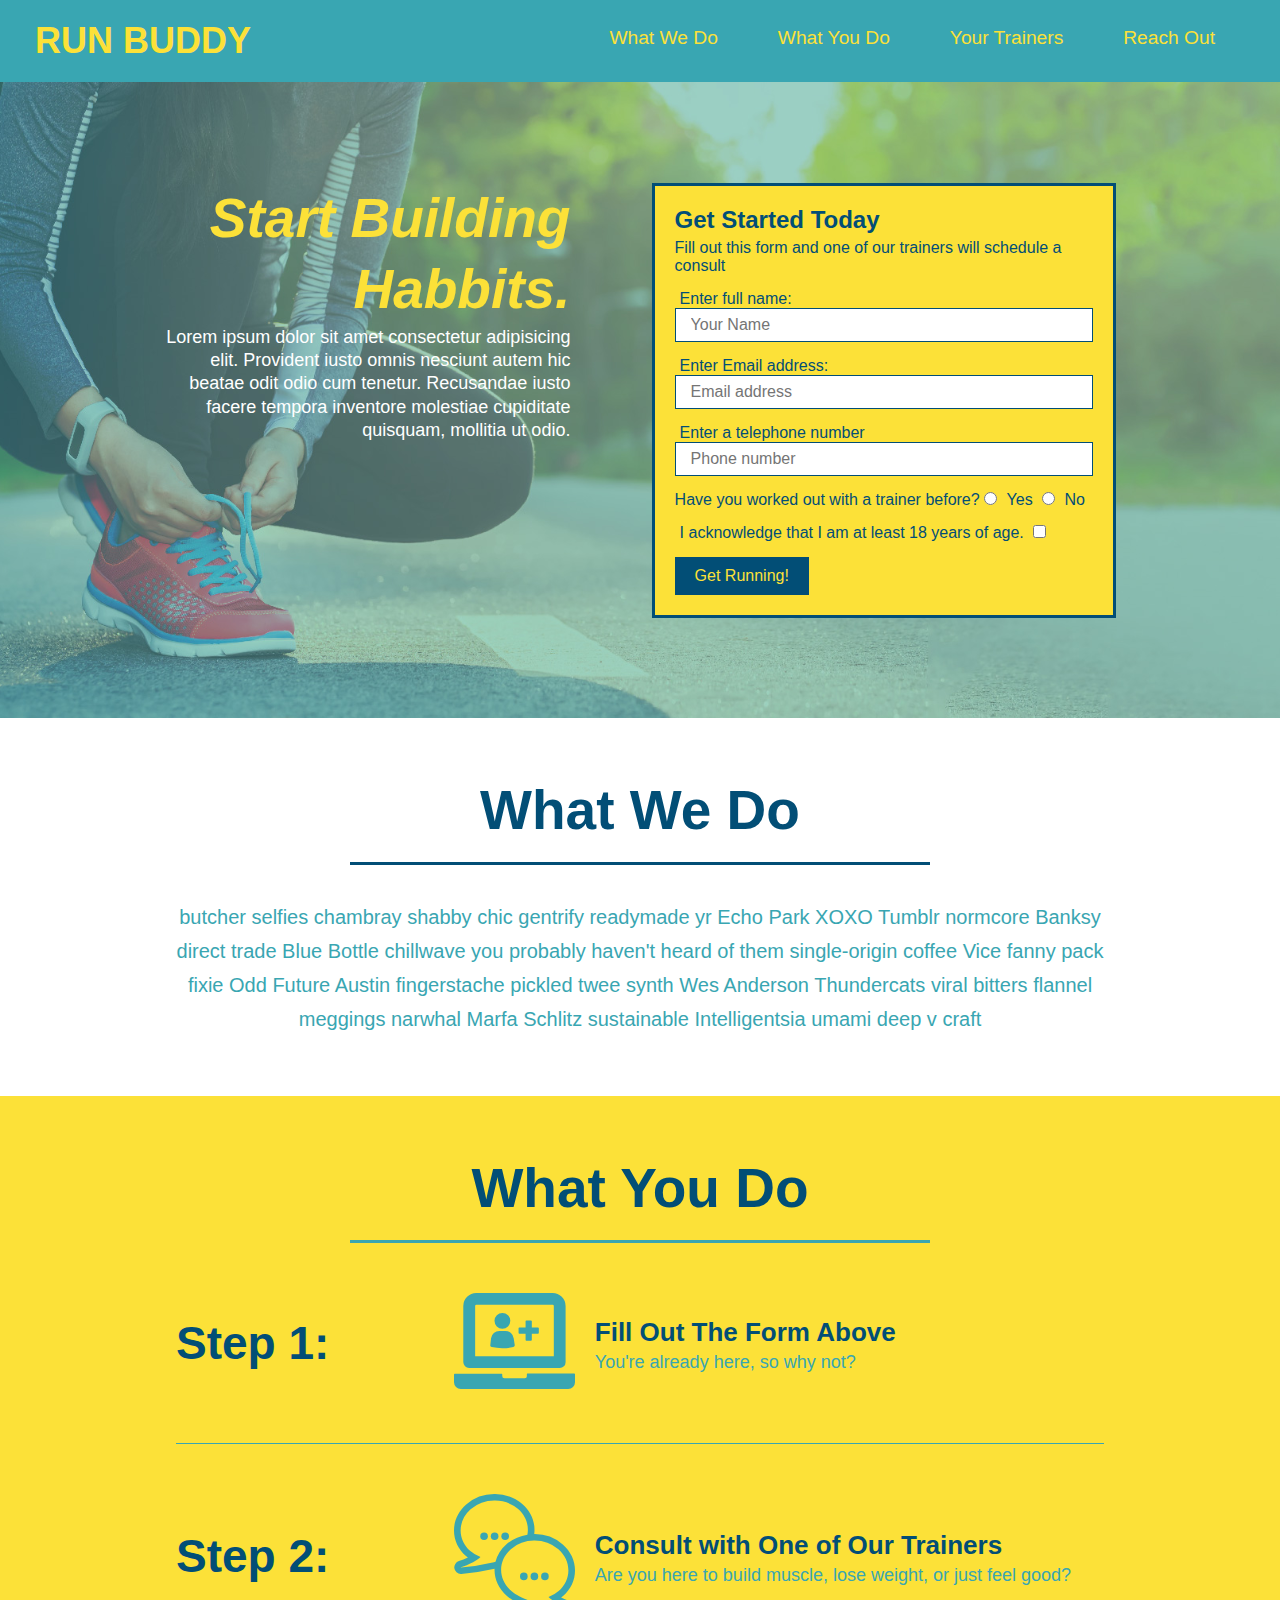
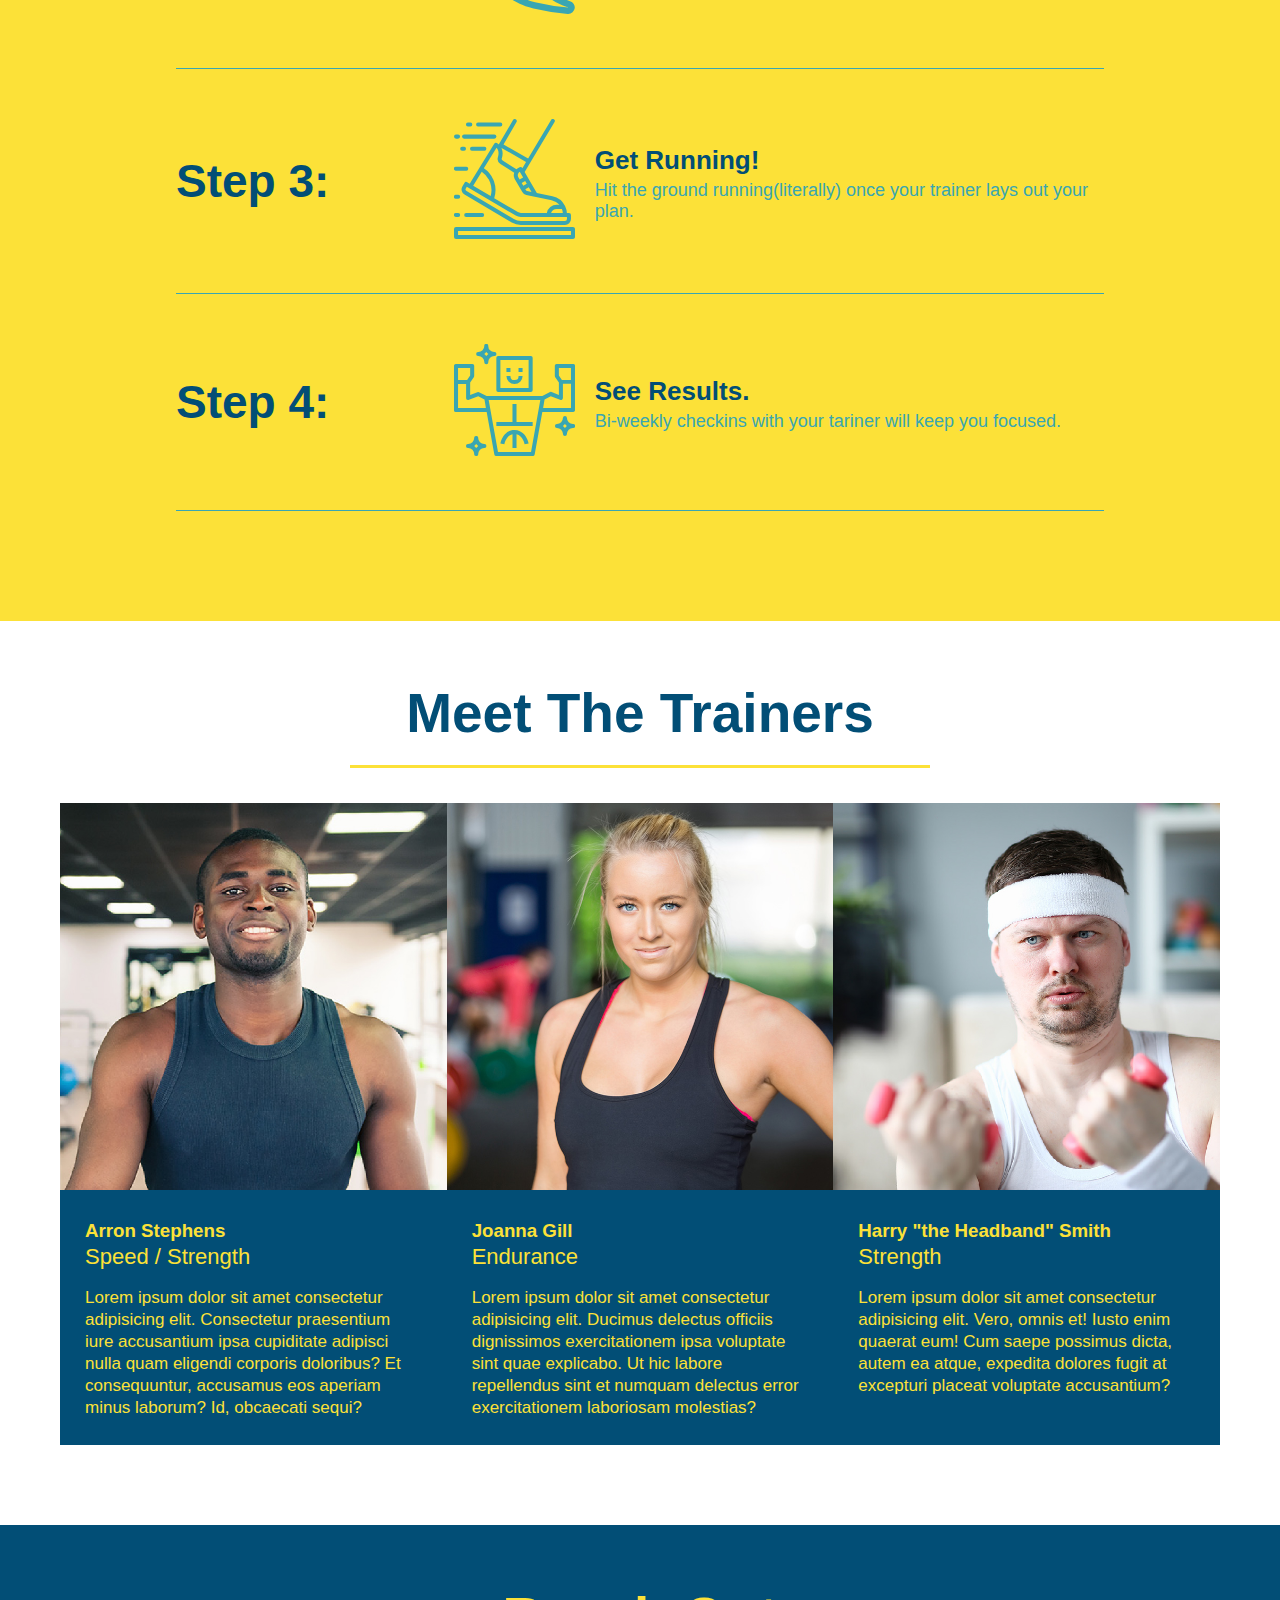
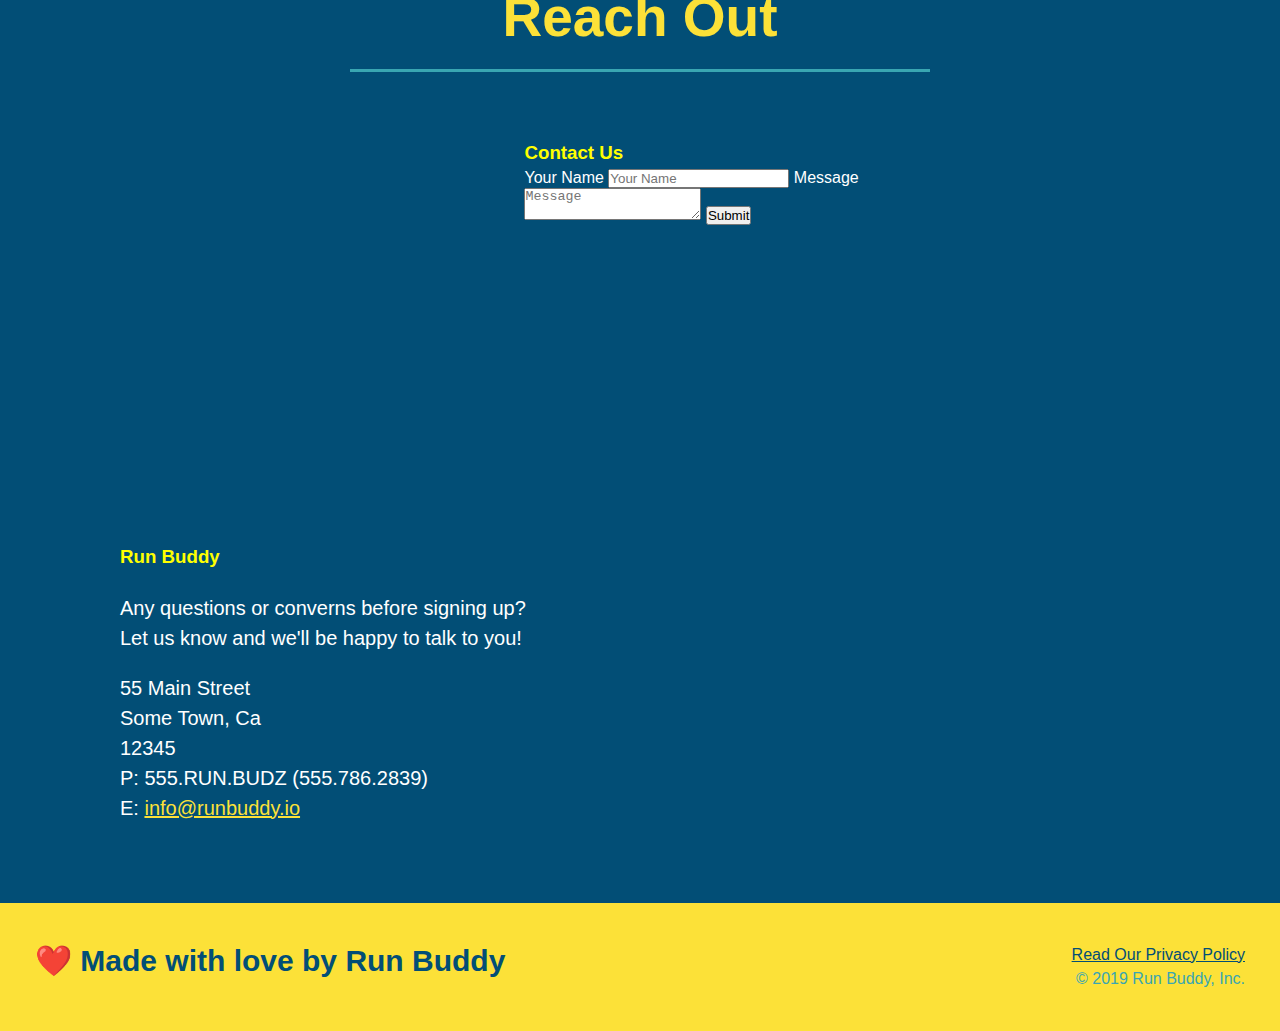
==== commit 9b54b43e: "add flexbox to the trainers" ====
--- a/index.html
+++ b/index.html
@@ -1,15 +1,15 @@
 <!DOCTYPE html>
 <html lang="en">
-    <head>
-        <meta charset="UTF-8" />
-        <link rel="stylesheet" href="./assets/css/style.css" />
-        <title>Run Buddy</title>
-    
-         <!-- Add this to the page and see what happens! -->
-  
-    </head>
-
-    <body>
+
+<head>
+    <meta charset="UTF-8" />
+    <link rel="stylesheet" href="./assets/css/style.css" />
+    <title>Run Buddy</title>
+
+    <!-- Add this to the page and see what happens! -->
+</head>
+
+<body>
     <!-- navigation -->
     <header>
         <h1>
@@ -35,21 +35,24 @@
             </ul>
         </nav>
     </header>
-   
+
     <!-- hero/jumbotron -->
-    <section class="hero"> 
+    <section class="hero">
         <div class="hero-cta">
-            <h2> Start Building Habbits.</h2>
+            <h2>Start Building Habbits.</h2>
             <p>
-                Lorem ipsum dolor sit amet consectetur adipisicing elit. 
-                Provident iusto omnis nesciunt autem hic beatae odit odio cum tenetur.
-                Recusandae iusto facere tempora inventore molestiae cupiditate quisquam, mollitia ut odio.         
+                Lorem ipsum dolor sit amet consectetur adipisicing elit. Provident
+                iusto omnis nesciunt autem hic beatae odit odio cum tenetur.
+                Recusandae iusto facere tempora inventore molestiae cupiditate
+                quisquam, mollitia ut odio.
             </p>
-         </div>
-         <div class="hero-form">
+        </div>
+        <div class="hero-form">
             <h3>Get Started Today</h3>
-            <p>Fill out this form and one of our trainers will schedule a consult</p>
-        <!-- Add form element -->
+            <p>
+                Fill out this form and one of our trainers will schedule a consult
+            </p>
+            <!-- Add form element -->
             <form>
                 <label for="name">Enter full name:</label>
                 <input type="text" placeholder="Your Name" name="name" id="name" class="form-input" />
@@ -60,146 +63,189 @@
                 <label for="phone">Enter a telephone number</label>
                 <input type="tel" placeholder="Phone number" phonenumber="phone" id="phone" class="form-input" />
                 <p>
-                Have you worked out with a trainer before?
-                <input type="radio" name="trainer-confirm" id="tranier-yes" />
-                <label for="trainer-yes">Yes</label>
-                <input type="radio" name="trainer-confrim" id="trainer-no" />
-                <label for="trainer-no">No</label>
-            </p>
-            <p>
-                <label for="checkbox" >
-                I acknowledge that I am at least 18 years of age.
-                </label>
-                <input type="checkbox" name="age-confirm" id="checkbox" />
-            </p>
-            <button type="submit">
-                    Get Running!
-            </button>
-        </form>
-        </div> 
+                    Have you worked out with a trainer before?
+                    <input type="radio" name="trainer-confirm" id="tranier-yes" />
+                    <label for="trainer-yes">Yes</label>
+                    <input type="radio" name="trainer-confrim" id="trainer-no" />
+                    <label for="trainer-no">No</label>
+                </p>
+                <p>
+                    <label for="checkbox">
+                        I acknowledge that I am at least 18 years of age.
+                    </label>
+                    <input type="checkbox" name="age-confirm" id="checkbox" />
+                </p>
+                <button type="submit">Get Running!</button>
+            </form>
+        </div>
     </section>
 
     <!-- "what we do" section -->
     <section id="what-we-do" class="intro">
-    <!-- Wrap every h2 with a class of "section-title" in this div! -->
-     <div class="flex-row" >
-        <h2 class="section-title primrary=border">
-            What We Do
-        </h2>
-     </div>
-     <div class="flex-row">
-        <p>
-            butcher selfies chambray shabby chic gentrify readymade yr Echo Park XOXO Tumblr normcore Banksy direct trade Blue Bottle chillwave you probably haven't heard of them single-origin coffee Vice fanny pack fixie Odd Future Austin fingerstache pickled twee synth Wes Anderson Thundercats viral bitters flannel meggings narwhal Marfa Schlitz sustainable Intelligentsia umami deep v craft
-        </p>
-     </div>
+        <!-- Wrap every h2 with a class of "section-title" in this div! -->
+        <div class="flex-row">
+            <h2 class="section-title primrary=border">What We Do</h2>
+        </div>
+        <div class="flex-row">
+            <p>
+                butcher selfies chambray shabby chic gentrify readymade yr Echo Park
+                XOXO Tumblr normcore Banksy direct trade Blue Bottle chillwave you
+                probably haven't heard of them single-origin coffee Vice fanny pack
+                fixie Odd Future Austin fingerstache pickled twee synth Wes Anderson
+                Thundercats viral bitters flannel meggings narwhal Marfa Schlitz
+                sustainable Intelligentsia umami deep v craft
+            </p>
+        </div>
     </section>
 
     <!-- "what you do" section -->
     <section id="what-you-do" class="steps">
         <h2 class="section-title secondary-border">What You Do</h2>
 
-        <div>
-            <!-- insert this img element -->
-            <img src="./assets/images/step-1.svg" alt="" />
-            <h3>Step 1: <span>Fill Out the Form Above.</span></h3>
-            <p> You're already here, so why not?</p>
-        </div>
-
-        <div>
-            <img src="./assets/images/step-2.svg" alt="" />
-            <h3>Step 2: <span>Consult with One of Our Trainers</span></h3>
-            <p>Are you here to build muscle, lose weight, or just feel good?</p>
-        </div>
-
-        <div>
-            <img src="./assets/images/step-3.svg" alt="" />
-            <h3>Step 3: <span>Get Running.</span></h3>
-            <p>Hit the ground running (literally) once your trainer lays out your plan.</p>
-        </div>
-
-        <div>
-            <img src="./assets/images/step-4.svg" alt="" />
-            <h3>Step 4: <span>See Results.</span></h3>
-            <p>Bi-weekly checkins with your trainer will keep you focused</p>
+        <div class="step">
+            <h3>Step 1:</h3>
+            <div class="step-info">
+                <div class="step-img">
+                    <!-- insert this img element -->
+                    <img src="./assets/images/step-1.svg" alt="" />
+                </div>
+                <div class="step-text">
+                    <h4>Fill Out The Form Above</h4>
+                    <p>You're already here, so why not?</p>
+                </div>
+            </div>
+        </div>
+
+        <div class="step">
+            <h3>Step 2:</h3>
+            <div class="step-info">
+                <div class="step-img">
+                    <img src="./assets/images/step-2.svg" alt="" />
+                </div>
+                <div class="step-text">
+                    <h4>Consult with One of Our Trainers</h4>
+                    <p>Are you here to build muscle, lose weight, or just feel good?</p>
+                </div>
+            </div>
+        </div>
+
+        <div class="step">
+            <h3>Step 3:</h3>
+            <div class="step-info">
+                <div class="step-img">
+                    <img src="./assets/images/step-3.svg" alt="" />
+                </div>
+                <div class="step-text">
+                    <h4>Get Running!</h4>
+                    <p>
+                        Hit the ground running(literally) once your trainer lays out your
+                        plan.
+                    </p>
+                </div>
+            </div>
+        </div>
+
+        <div class="step">
+            <h3>Step 4:</h3>
+            <div class="step-info">
+                <div class="step-img">
+                    <img src="./assets/images/step-4.svg" alt="" />
+                </div>
+                <div class="step-text">
+                    <h4>See Results.</h4>
+                    <p>Bi-weekly checkins with your tariner will keep you focused.</p>
+                </div>
+            </div>
         </div>
     </section>
 
     <!-- "meet the trainers" section -->
-    <section id="your-trainers" class="trainers">
-        <h2 class="section-title primary-border">
-            Meet The Trainers
-        </h2>
-        <article class="trainer">
-            <img src="./assets//images/trainer-1.jpg" alt="Arron Stephens in his workout clothes, ready to pump iron" />
-            <div class="trainer-bio text-left" >
-                <h3>Arron Stephens</h3>
-                <h4>Speed / Strength</h4>
-                <p>
-                    Lorem ipsum dolor sit amet consectetur adipisicing elit. Consectetur praesentium iure accusantium ipsa cupiditate adipisci nulla quam eligendi corporis doloribus? Et consequuntur, accusamus eos aperiam minus laborum? Id, obcaecati sequi?
-                </p>
-            </div>
-        </article>
-    <!-- second trainer bio -->
-        <article class="trainer">
-            <div class="trainer-bio text-right">
-                <h3>Joanna Gill</h3>
-                <h4>Endurance</h4>
-                <p>
-                    Lorem ipsum dolor sit amet consectetur adipisicing elit. Ducimus delectus officiis dignissimos exercitationem ipsa voluptate sint quae explicabo. Ut hic labore repellendus sint et numquam delectus error exercitationem laboriosam molestias?
-                </p>
-            </div>
-            <img src="./assets/images/trainer-2.jpg" alt="Joanna Gill cooling off after a workout" />
-        </article>
-
-    <!-- third trainer bio -->
-    <article class="trainer">
-        <img src="./assets/images/trainer-3.jpg" alt="Harry Smith wearing a headband and lifting comically small pink weights" />
-        <div class="trainer-bio text-left">
-            <h3>Harry "the Headband" Smith</h3>
-            <h4>Strength</h4>
-            <p>Lorem ipsum dolor sit amet consectetur adipisicing elit. Vero, omnis et! Iusto enim quaerat eum! Cum saepe possimus dicta, autem ea atque, expedita dolores fugit at excepturi placeat voluptate accusantium?        
-            </p>
-        </div>
-    </article>
+    <section id="your-trainers">
+        <h2 class="section-title primary-border">Meet The Trainers</h2>
+        <div class="trainers">
+            <!-- This is for show; keep the article tags you have -->
+            <article class="trainer">
+                <img src="./assets//images/trainer-1.jpg"
+                    alt="Arron Stephens in his workout clothes, ready to pump iron" />
+                <div class="trainer-bio">
+                    <h3 class="trainer-name">Arron Stephens</h3>
+                    <h4 class="trainer-role">Speed / Strength</h4>
+                    <p>
+                        Lorem ipsum dolor sit amet consectetur adipisicing elit.
+                        Consectetur praesentium iure accusantium ipsa cupiditate adipisci
+                        nulla quam eligendi corporis doloribus? Et consequuntur, accusamus
+                        eos aperiam minus laborum? Id, obcaecati sequi?
+                    </p>
+                </div>
+            </article>
+            <!-- second trainer bio -->
+            <article class="trainer">
+                <img src="./assets/images/trainer-2.jpg" alt="Joanna Gill cooling off after a workout" />
+                <div class="trainer-bio">
+                    <h3 class="trainer-name">Joanna Gill</h3>
+                    <h4 class="trainer-role">Endurance</h4>
+                    <p>
+                        Lorem ipsum dolor sit amet consectetur adipisicing elit. Ducimus
+                        delectus officiis dignissimos exercitationem ipsa voluptate sint
+                        quae explicabo. Ut hic labore repellendus sint et numquam delectus
+                        error exercitationem laboriosam molestias?
+                    </p>
+                </div>
+            </article>
+
+            <!-- third trainer bio -->
+            <article class="trainer">
+                <img src="./assets/images/trainer-3.jpg"
+                    alt="Harry Smith wearing a headband and lifting comically small pink weights" />
+                <div class="trainer-bio">
+                    <h3 class="trainer-name">Harry "the Headband" Smith</h3>
+                    <h4 class="trainer-role">Strength</h4>
+                    <p>
+                        Lorem ipsum dolor sit amet consectetur adipisicing elit. Vero,
+                        omnis et! Iusto enim quaerat eum! Cum saepe possimus dicta, autem
+                        ea atque, expedita dolores fugit at excepturi placeat voluptate
+                        accusantium?
+                    </p>
+                </div>
+            </article>
+        </div>
     </section>
 
     <!-- "reach out" section-->
     <section id="reach-out" class="contact">
         <h2 class="section-title secondary-border">Reach Out</h2>
         <div class="contact-info">
-            <iframe src="https://www.google.com/maps/embed?pb=!1m18!1m12!1m3!1d27587.915084226286!2d-97.81167000061033!3d30.194576847815892!2m3!1f0!2f0!3f0!3m2!1i1024!2i768!4f13.1!3m3!1m2!1s0x865b4b9d319c6c0b%3A0xe9604fad76b9c77a!2sH-E-B!5e0!3m2!1sen!2sus!4v1616015111531!5m2!1sen!2sus" 
-                    frameborder="0"
-                    style="border:0;"
-                    allowfullscreen
-            >
+            <iframe
+                src="https://www.google.com/maps/embed?pb=!1m18!1m12!1m3!1d27587.915084226286!2d-97.81167000061033!3d30.194576847815892!2m3!1f0!2f0!3f0!3m2!1i1024!2i768!4f13.1!3m3!1m2!1s0x865b4b9d319c6c0b%3A0xe9604fad76b9c77a!2sH-E-B!5e0!3m2!1sen!2sus!4v1616015111531!5m2!1sen!2sus"
+                frameborder="0" style="border: 0" allowfullscreen>
             </iframe>
-        <div class="contact-form">
-            <h3>Contact Us</h3>
-            <form>
-                <label for="contact-name">Your Name</label>
-                <input type="text" id="contact-name" placeholder="Your Name" />
-
-                <label for="contact-message">Message</label>
-                <textarea id="contact-message" placeholder="Message"></textarea>
-
-                <button type="submit">Submit</button>
-            </form>
-        </div>
-
-        <div>
-            <h3>Run Buddy</h3>
-            <p>
-                Any questions or converns before signing up?
-                <br />
-                Let us know and we'll be happy to talk to you!
-            </p>
-            <address>
-                55 Main Street <br/>
-                Some Town, Ca <br/>
-                12345<br />
-                P: 555.RUN.BUDZ (555.786.2839)<br/>
-                E: <a href="mailto:info@runbuddy.io">info@runbuddy.io</a>
-             </address>
+            <div class="contact-form">
+                <h3>Contact Us</h3>
+                <form>
+                    <label for="contact-name">Your Name</label>
+                    <input type="text" id="contact-name" placeholder="Your Name" />
+
+                    <label for="contact-message">Message</label>
+                    <textarea id="contact-message" placeholder="Message"></textarea>
+
+                    <button type="submit">Submit</button>
+                </form>
+            </div>
+
+            <div>
+                <h3>Run Buddy</h3>
+                <p>
+                    Any questions or converns before signing up?
+                    <br />
+                    Let us know and we'll be happy to talk to you!
+                </p>
+                <address>
+                    55 Main Street <br />
+                    Some Town, Ca <br />
+                    12345<br />
+                    P: 555.RUN.BUDZ (555.786.2839)<br />
+                    E: <a href="mailto:info@runbuddy.io">info@runbuddy.io</a>
+                </address>
             </div>
         </div>
     </section>
--- a/assets/css/style.css
+++ b/assets/css/style.css
@@ -157,6 +157,16 @@
     background: #fce138
 }
 
+.step {
+    margin: 50px auto;
+    padding-bottom: 50px;
+    width: 80%;
+    border-bottom: 1px solid #39a6b2;
+    display: flex;
+    flex-wrap: wrap;
+    align-items: center;
+    justify-content: space-between;
+}
 .section-title {
     font-size: 55px;
     color: #024e76;
@@ -175,47 +185,64 @@
     border-color: #39a6b2;
 }
 
-.steps div {
-    margin-bottom: 80px;
-}
-
-.steps img {
-    width: 15%;
-    margin: 10px 0;
-}
-
-.steps h3 {
+.step h3 {
     color: #024e76;
     font-size: 46px;
-    margin-top: 10px;
-}
-
-.steps p {
+    flex: 1 30%;
+}
+
+.step-info {
+    flex: 2 70%;
+    display: flex;
+    flex-wrap: wrap;
+    align-items: center;
+}
+
+.step-img {
+    flex: 1 12%;
+    margin-right: 20px;
+}
+
+.step-img img {
+    max-width: 100%;
+}
+
+.step-text {
+    flex: 12;
+}
+
+.step-text p {
     color:#39a6b2;
-    font-size: 23px;
-}
-
-.steps span {
-    font-size: 38px;
-}
-
+    font-size: 18px;
+}
+
+.step-text h4 {
+    font-size: 26px;
+    line-height: 1.5;
+    color:#024e76;
+}
+
+.trainers {
+    width: 100%;
+    margin: 0 auto;
+    display: flex;
+    flex-wrap: wrap;
+    justify-content: space-around;
+}
 .trainer {
-    width: 900px;
-    margin: 0 auto 30px auto;
+    margin: 0 auto 20px auto;
     background: #024e76;
     color:#fce138;
-    overflow: auto;
+    flex: 1;
 }
 
 .trainer img {
-    width: 35%;
-    float: left;
+    width: 100%;
 }
 
 .trainer-bio {
-    padding: 35px;
-    float: left;
-    width: 65%;
+    padding: 25px;
+    line-height: 1.3;
 }
 
 .text-left {
@@ -227,19 +254,17 @@
 }
 
 .train-bio h3 {
-    font-size: 32px;
-    margin-bottom: 8px;
+    font-size: 28px;
 }
 
 .trainer-bio h4 {
     font-weight: lighter;
-    font-size: 26px;
-    margin-bottom: 25px;
+    font-size: 22px;
+    margin-bottom: 15px;
 }
 
 .trainer-bio p {
     font-size: 17px;
-    line-height: 1.3;
 }
 
 /* REACH OUT STYLE START*/
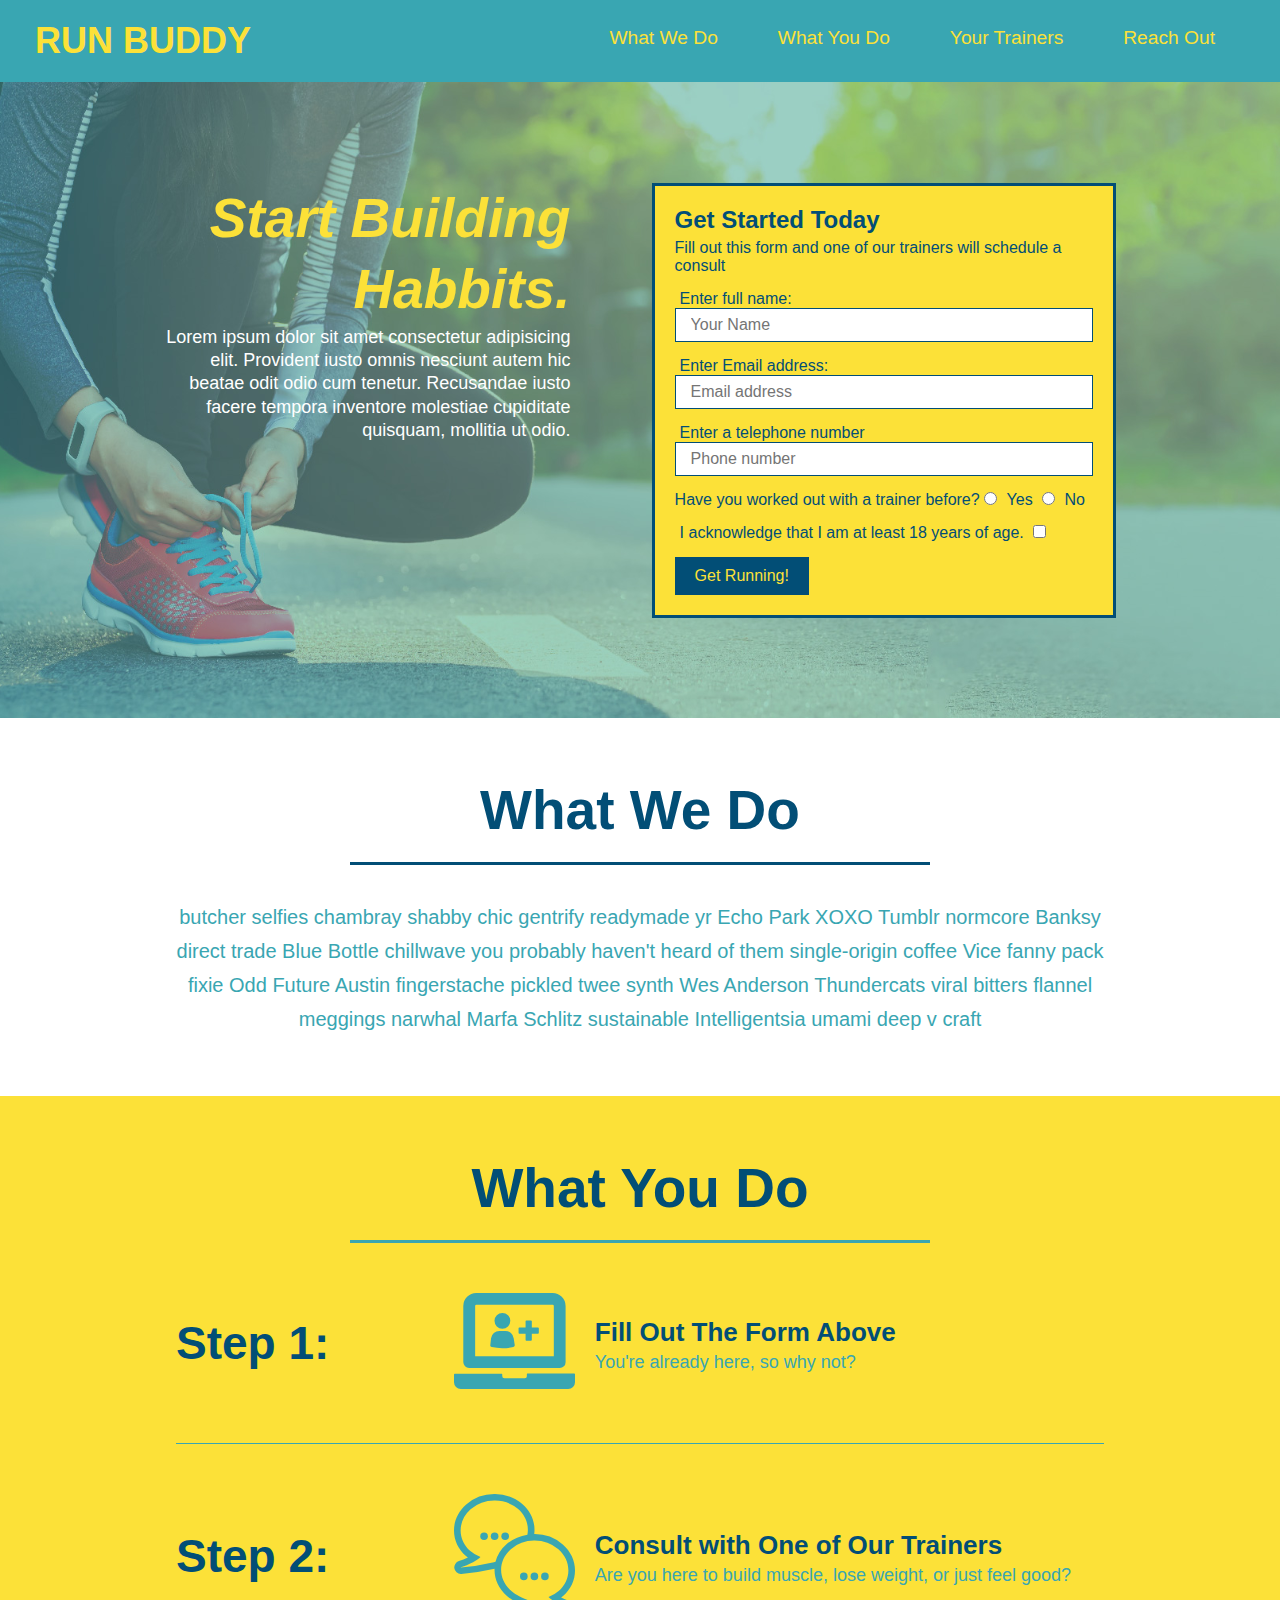
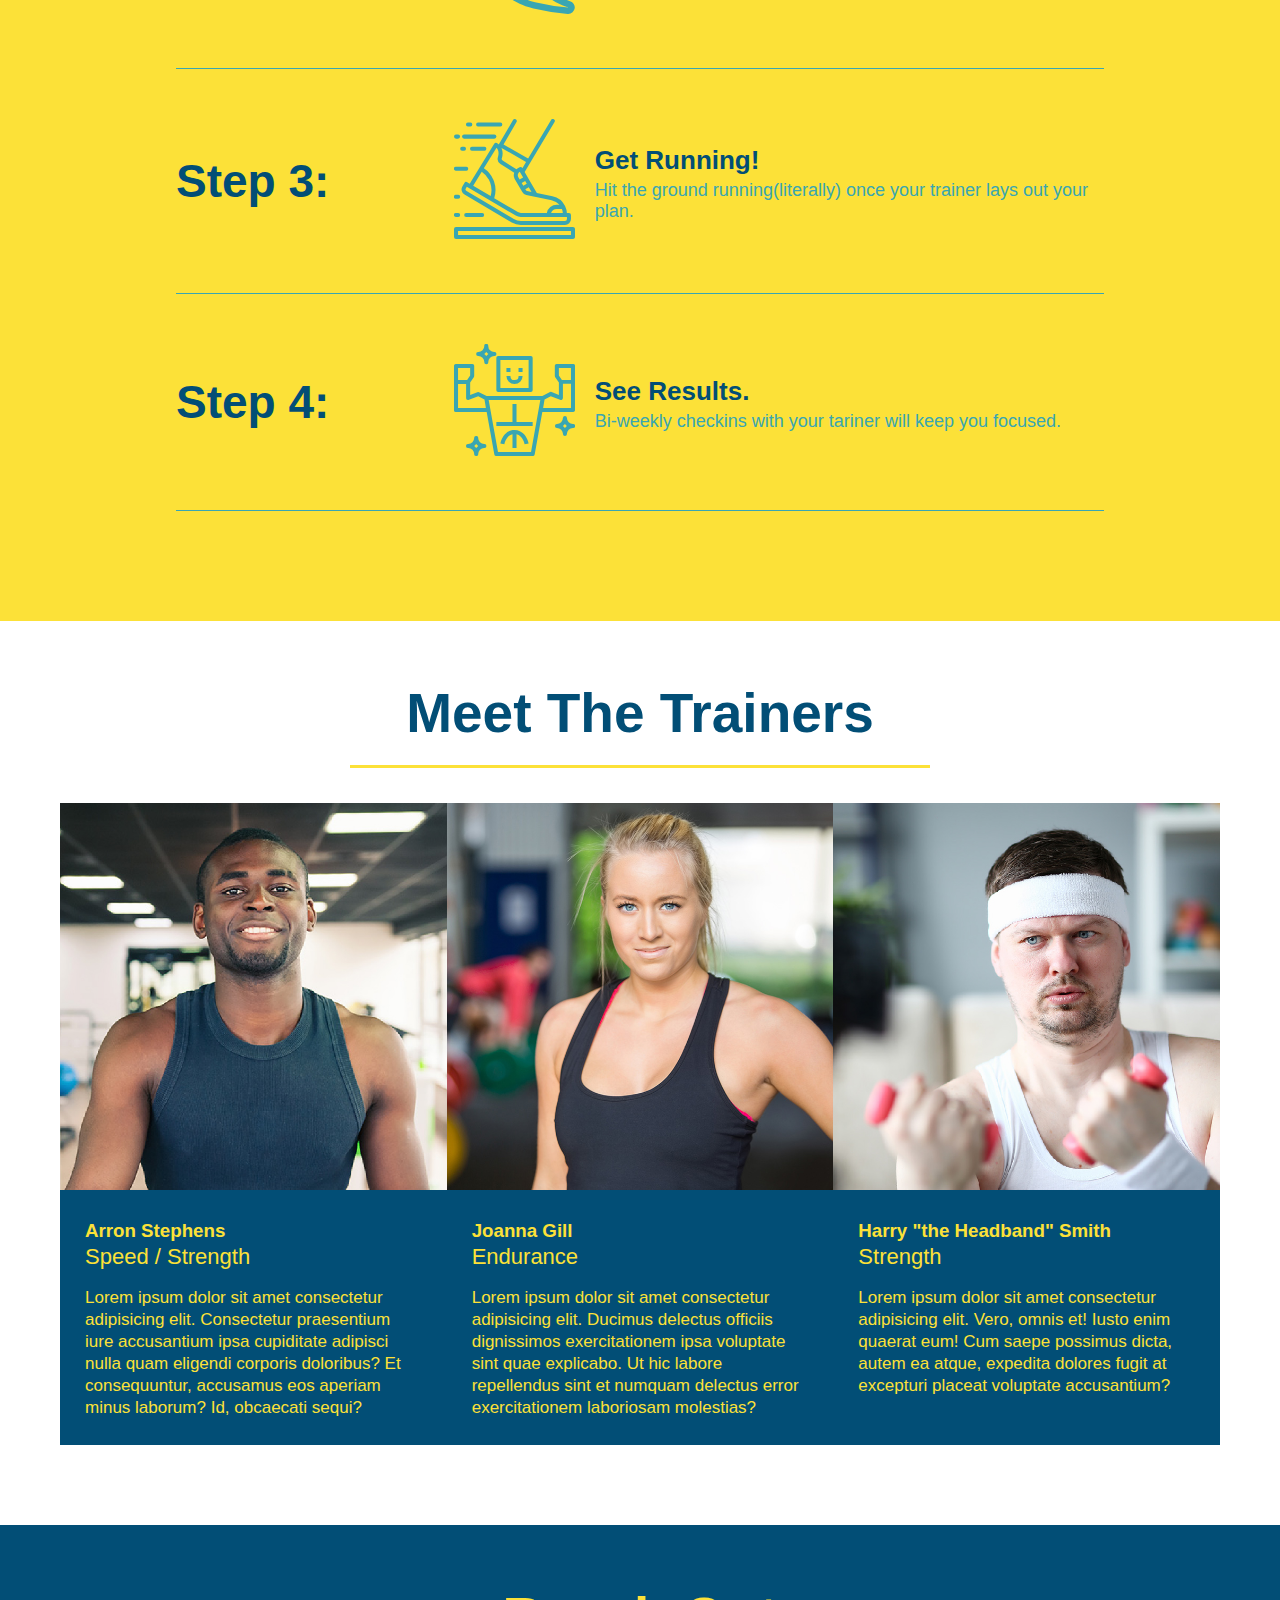
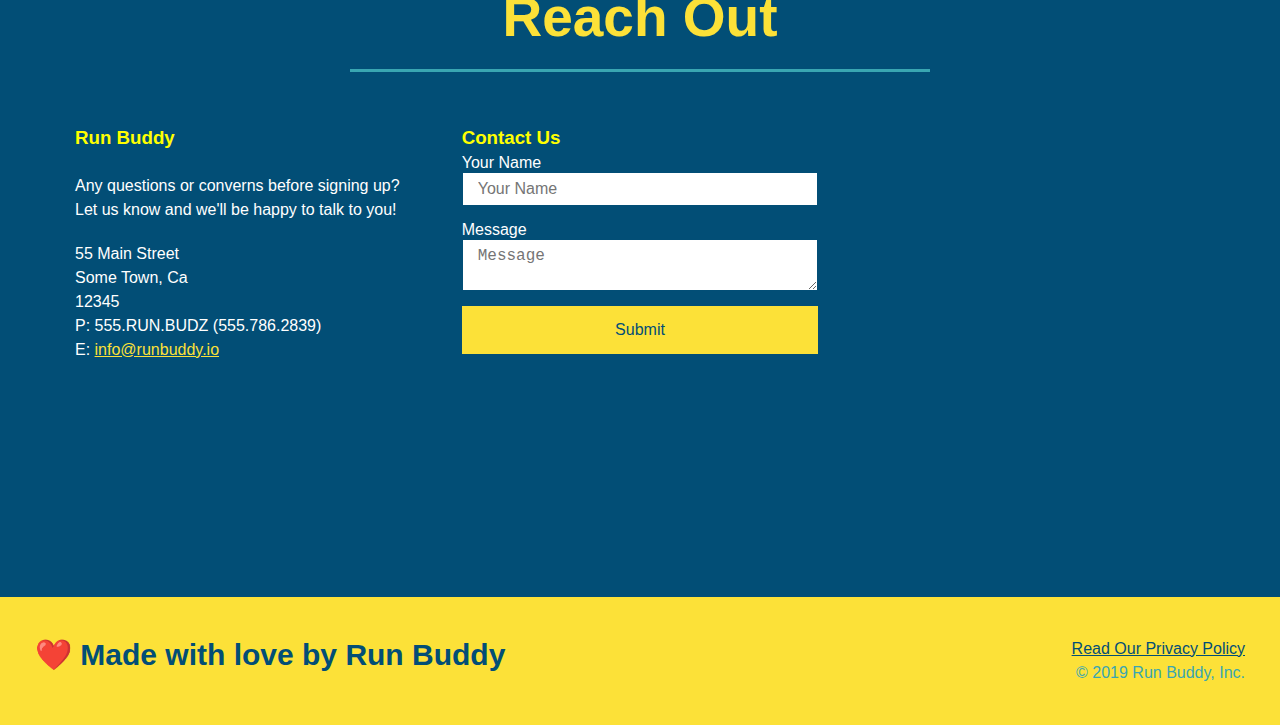
==== commit d1888117: "added flexbox to reach out" ====
--- a/index.html
+++ b/index.html
@@ -215,23 +215,6 @@
     <section id="reach-out" class="contact">
         <h2 class="section-title secondary-border">Reach Out</h2>
         <div class="contact-info">
-            <iframe
-                src="https://www.google.com/maps/embed?pb=!1m18!1m12!1m3!1d27587.915084226286!2d-97.81167000061033!3d30.194576847815892!2m3!1f0!2f0!3f0!3m2!1i1024!2i768!4f13.1!3m3!1m2!1s0x865b4b9d319c6c0b%3A0xe9604fad76b9c77a!2sH-E-B!5e0!3m2!1sen!2sus!4v1616015111531!5m2!1sen!2sus"
-                frameborder="0" style="border: 0" allowfullscreen>
-            </iframe>
-            <div class="contact-form">
-                <h3>Contact Us</h3>
-                <form>
-                    <label for="contact-name">Your Name</label>
-                    <input type="text" id="contact-name" placeholder="Your Name" />
-
-                    <label for="contact-message">Message</label>
-                    <textarea id="contact-message" placeholder="Message"></textarea>
-
-                    <button type="submit">Submit</button>
-                </form>
-            </div>
-
             <div>
                 <h3>Run Buddy</h3>
                 <p>
@@ -239,6 +222,7 @@
                     <br />
                     Let us know and we'll be happy to talk to you!
                 </p>
+
                 <address>
                     55 Main Street <br />
                     Some Town, Ca <br />
@@ -246,7 +230,28 @@
                     P: 555.RUN.BUDZ (555.786.2839)<br />
                     E: <a href="mailto:info@runbuddy.io">info@runbuddy.io</a>
                 </address>
-            </div>
+
+
+            </div>
+
+            <div class="contact-form">
+                <h3>Contact Us</h3>
+                <form>
+                    <label for="contact-name">Your Name</label>
+                    <input type="text" id="contact-name" placeholder="Your Name" />
+
+                    <label for="contact-message">Message</label>
+                    <textarea id="contact-message" placeholder="Message"></textarea>
+
+                    <button type="submit">Submit</button>
+                </form>
+            </div>
+
+            <iframe
+                src="https://www.google.com/maps/embed?pb=!1m18!1m12!1m3!1d27587.915084226286!2d-97.81167000061033!3d30.194576847815892!2m3!1f0!2f0!3f0!3m2!1i1024!2i768!4f13.1!3m3!1m2!1s0x865b4b9d319c6c0b%3A0xe9604fad76b9c77a!2sH-E-B!5e0!3m2!1sen!2sus!4v1616015111531!5m2!1sen!2sus"
+                frameborder="0" style="border: 0" allowfullscreen>
+            </iframe>
+            
         </div>
     </section>
 
--- a/assets/css/style.css
+++ b/assets/css/style.css
@@ -277,17 +277,22 @@
 }
 
 .contact-info iframe{
-    width: 400px;
     height: 400px;
 }
 
 .contact-info div   {
-    width: 410px;
-    display: inline-block;
-    vertical-align: top;
-    text-align: left;
-    margin: 30px 0 0 60px;
     color: white;
+}
+
+.contact-info {
+    display: flex;
+    justify-content: space-between;
+    flex-wrap: wrap;
+}
+
+.contact-info > * {
+    flex: 1;
+    margin: 15px;
 }
 
 .contact-info h3{
@@ -299,8 +304,29 @@
 .contact-info address{
     margin: 20px 0;
     line-height: 1.5;
-    font-size: 20px;
+    font-size: 16px;
     font-style: normal;
+}
+
+.contact-form input, .contact-form textarea {
+    border: 1px solid #024e76;
+    display: block;
+    padding: 7px 15px;
+    font-size: 16px;
+    color:#024e76;
+    width: 100%;
+    margin-bottom: 15px;
+    margin-top: 5;
+}
+
+.contact-form button {
+    width: 100%;
+    border: none;
+    background: #fce138;
+    color: #024e76;
+    text-align: center;
+    padding: 15px 0;
+    font-size: 16px;
 }
 
 .contact-info a{
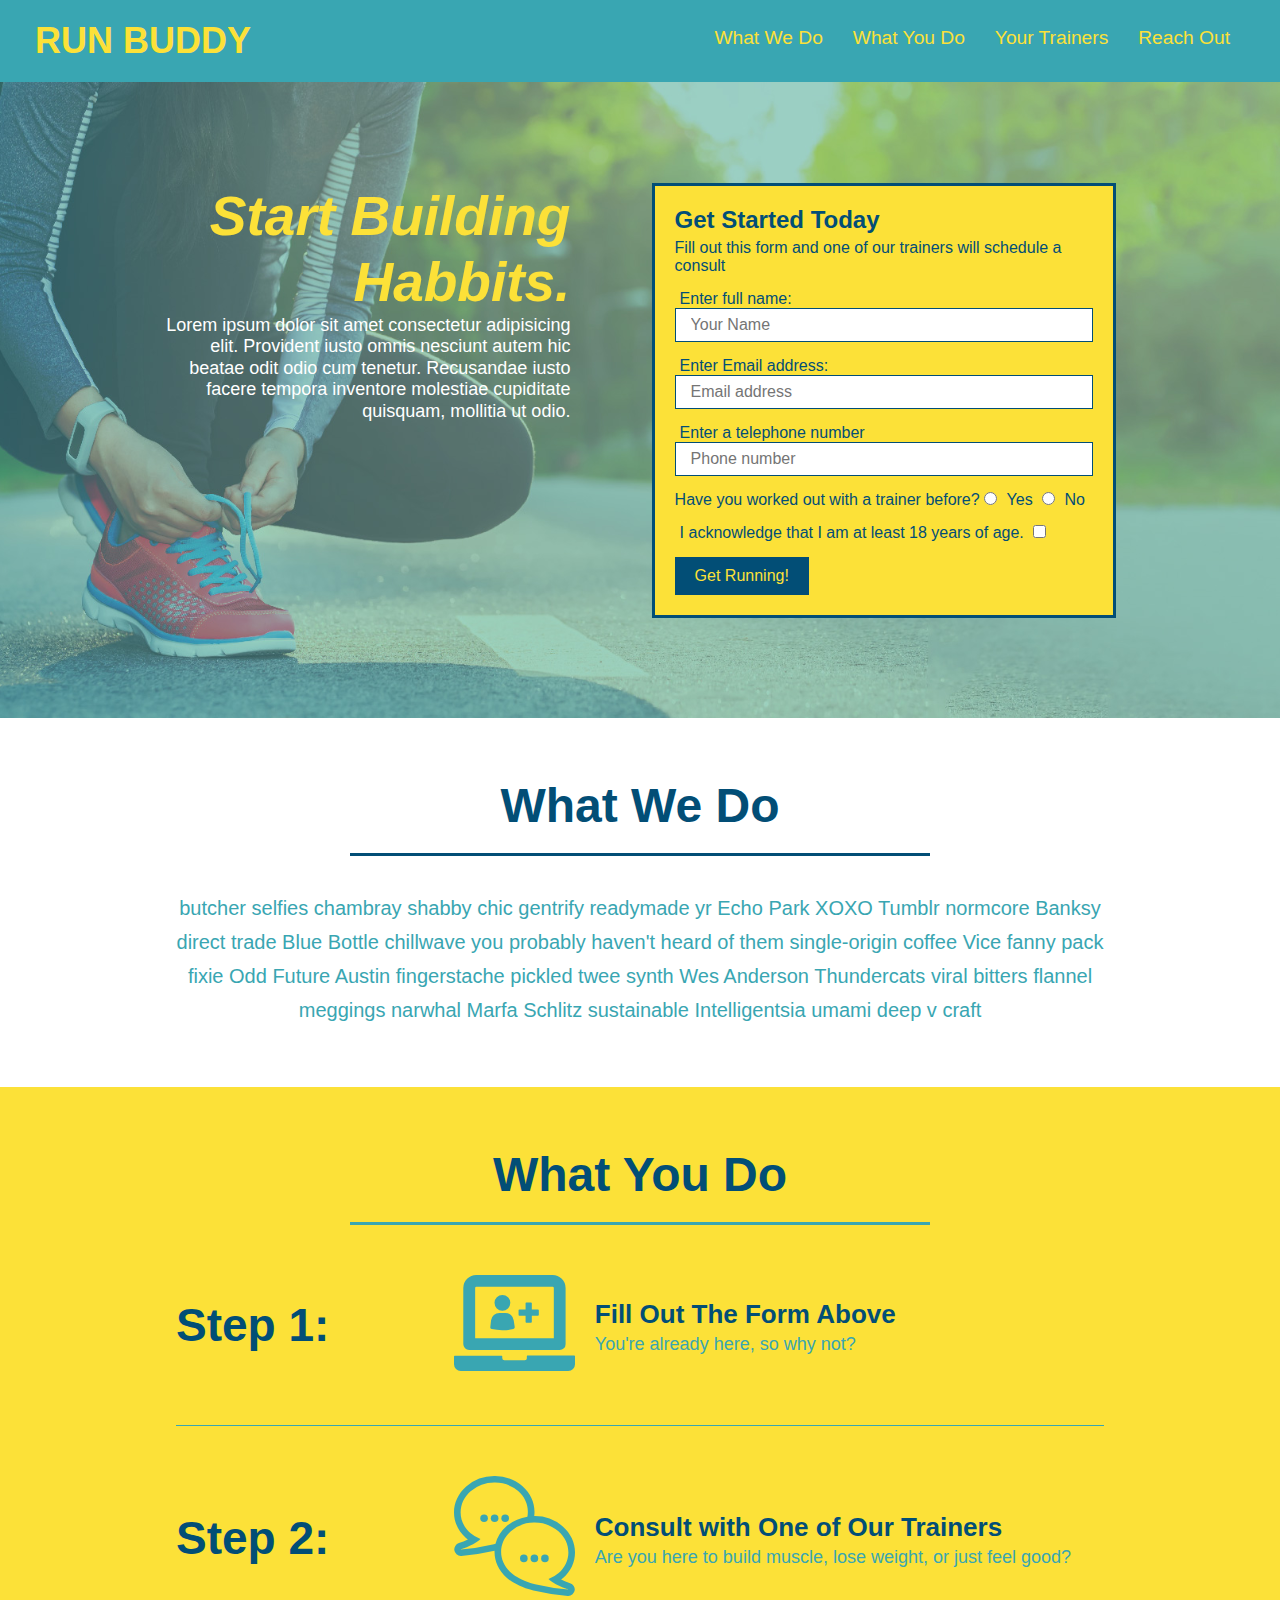
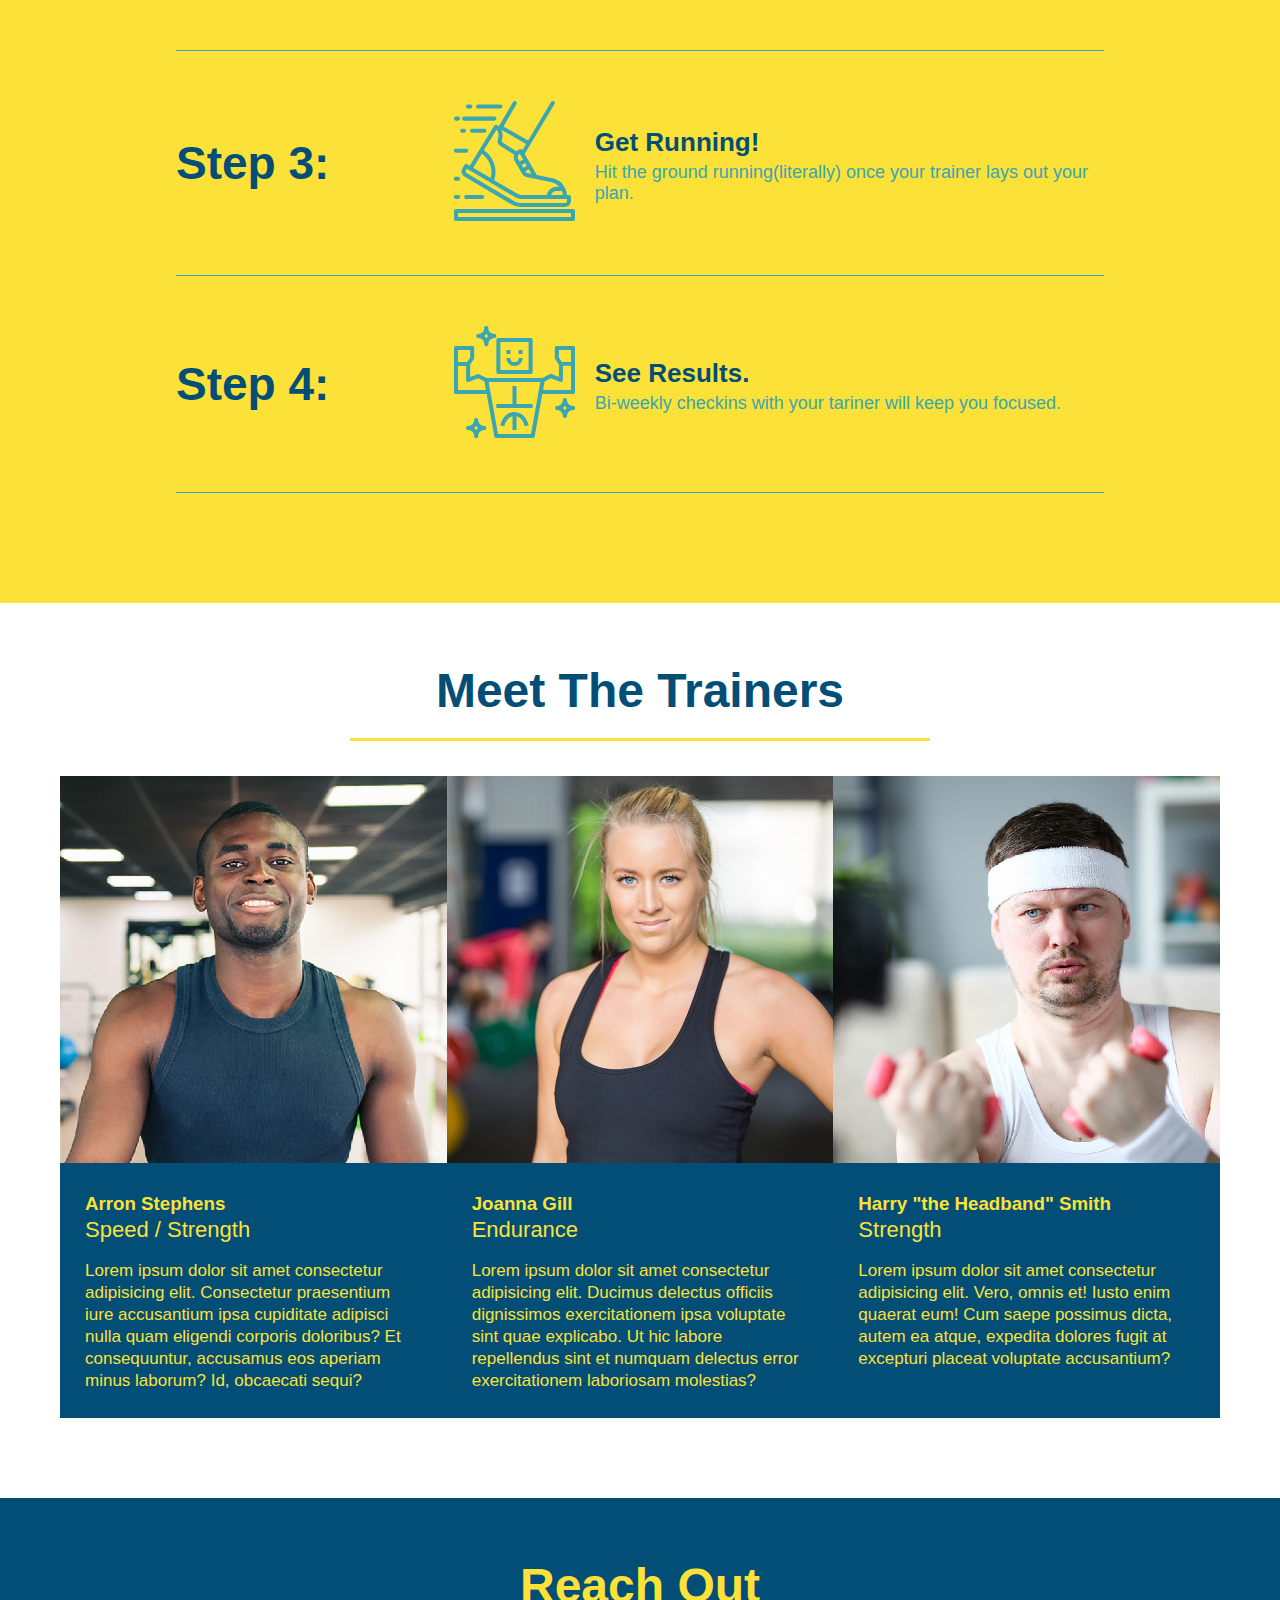
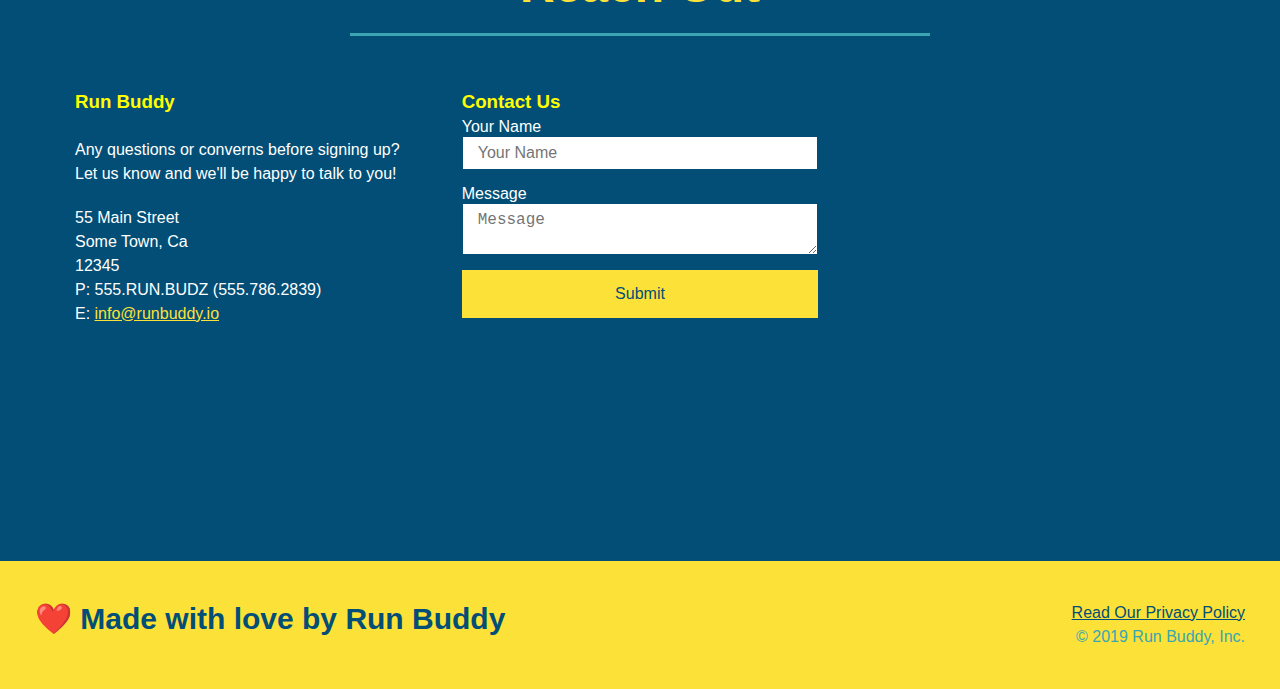
==== commit 18f45c01: "added media queries for mobile" ====
--- a/index.html
+++ b/index.html
@@ -3,6 +3,7 @@
 
 <head>
     <meta charset="UTF-8" />
+    <meta name="viewport" content="width=device-width, intial-scale=1.0" />
     <link rel="stylesheet" href="./assets/css/style.css" />
     <title>Run Buddy</title>
 
--- a/assets/css/style.css
+++ b/assets/css/style.css
@@ -1,17 +1,18 @@
-*   {
+* {
     margin: 0;
     padding: 0;
     box-sizing: border-box;
 }
 
-body    {
+body {
     /* more on this crazy alphanumerical value in a minute! */
     color: #39a6b2;
     font-family: helvetica, Arial, sans-serif;
 }
 
 /* apply styles to <header> */
-header  {
+
+header {
     padding: 20px 35px;
     background-color: #39a6b2;
     display: flex;
@@ -44,7 +45,7 @@
 }
 
 header nav ul li a {
-    margin: 0 30px;
+   padding: 10px 15px;
     font-weight: lighter;
     font-size: 1.5vw;
 }
@@ -78,6 +79,7 @@
 }
 
 /* Hero Style Start */
+
 .hero {
     background-image: url("../images/hero-bg.jpg");
     background-size: cover;
@@ -85,7 +87,8 @@
     display: flex;
     justify-content: center;
     flex-wrap: wrap;
-} 
+    align-items: flex-start;
+}
 
 .hero-cta {
     width: 35%;
@@ -93,23 +96,22 @@
     margin: 3.5%;
     color: #fff;
     font-size: 18px;
-    line-height: 1.3;
+    line-height: 1.2;
 }
 
 .hero-cta h2 {
-    font-style:italic;
+    font-style: italic;
     font-size: 55px;
-    color:#fce138;
+    color: #fce138;
 }
 
 .hero-form {
-    color:#024e76;
+    color: #024e76;
     background-color: #fce138;
     padding: 20px;
     border: 3px solid #024e76;
     width: 40%;
     margin: 3.5%;
-
 }
 
 .hero-form h3 {
@@ -126,7 +128,7 @@
     display: block;
     padding: 7px 15px;
     font-size: 16px;
-    color:#024e76;
+    color: #024e76;
     width: 100%;
     margin-bottom: 15px;
 }
@@ -137,11 +139,12 @@
 
 .hero-form button {
     background-color: #024e76;
-    color:#fce138;
+    color: #fce138;
     border: none;
     padding: 10px 20px;
     font-size: 16px;
 }
+
 /* Hero Style Ends */
 
 .intro p {
@@ -167,8 +170,9 @@
     align-items: center;
     justify-content: space-between;
 }
+
 .section-title {
-    font-size: 55px;
+    font-size: 48px;
     color: #024e76;
     border-bottom: 3px solid;
     padding-bottom: 20px;
@@ -212,14 +216,14 @@
 }
 
 .step-text p {
-    color:#39a6b2;
+    color: #39a6b2;
     font-size: 18px;
 }
 
 .step-text h4 {
     font-size: 26px;
     line-height: 1.5;
-    color:#024e76;
+    color: #024e76;
 }
 
 .trainers {
@@ -229,10 +233,11 @@
     flex-wrap: wrap;
     justify-content: space-around;
 }
+
 .trainer {
     margin: 0 auto 20px auto;
     background: #024e76;
-    color:#fce138;
+    color: #fce138;
     flex: 1;
 }
 
@@ -268,19 +273,20 @@
 }
 
 /* REACH OUT STYLE START*/
-.contact    {
+
+.contact {
     background-color: #024e76;
 }
 
-.contact h2{
-    color:#fce138;
-}
-
-.contact-info iframe{
+.contact h2 {
+    color: #fce138;
+}
+
+.contact-info iframe {
     height: 400px;
 }
 
-.contact-info div   {
+.contact-info div {
     color: white;
 }
 
@@ -290,18 +296,17 @@
     flex-wrap: wrap;
 }
 
-.contact-info > * {
+.contact-info>* {
     flex: 1;
     margin: 15px;
 }
 
-.contact-info h3{
-    color:yellow;
+.contact-info h3 {
+    color: yellow;
     line-height: 32px;
 }
 
-.contact-info p, 
-.contact-info address{
+.contact-info p, .contact-info address {
     margin: 20px 0;
     line-height: 1.5;
     font-size: 16px;
@@ -313,7 +318,7 @@
     display: block;
     padding: 7px 15px;
     font-size: 16px;
-    color:#024e76;
+    color: #024e76;
     width: 100%;
     margin-bottom: 15px;
     margin-top: 5;
@@ -329,7 +334,7 @@
     font-size: 16px;
 }
 
-.contact-info a{
+.contact-info a {
     color: #fce138;
 }
 
@@ -337,4 +342,112 @@
     display: flex;
 }
 
-/* REACH OUT STYLES END */+/* REACH OUT STYLES END */
+
+/* MEDIA QUERY FOR SMALLER DESKTOP SCREENS AND SMALLER */
+@media screen and (max-width: 980px) {
+   /*this will be applied on any screen smaller than 980px */
+   header {
+       padding-bottom: 0;
+       justify-content: center;
+   }
+
+   header h1 {
+       width: 100%;
+       text-align: center;
+   }
+
+   header nav ul {
+       margin-top: 20px;
+       width: 100%;
+       justify-content: center;
+   }
+
+   header nav ul li a {
+       font-size: 20px;
+   }
+
+   footer h2, footer div {
+       text-align: center;
+       width: 100%;
+   }
+
+   .hero-cta, .hero-form {
+       width: 100%;
+   }
+
+   .hero-cta {
+       text-align: center;
+   }
+
+   .section-title {
+       width: 80%;
+   }
+
+   .trainer {
+       flex: 0 70%;
+   }
+
+   .contact-info iframe {
+       flex: 1 100%;
+   }
+
+}
+
+@media screen and (max-width: 768px) {
+    section {
+        padding: 30px 15px;
+    }
+
+    .steph h3 {
+        flex: 1 100%;
+        text-align: center;
+    }
+
+    .step-info {
+        flex: 2 100%;
+        text-align: center;
+        justify-content: center;
+    }
+
+    .step-img {
+        flex: 0 32%;
+        margin-right: 0;
+        margin-top: 15px;
+        margin-bottom: 15px;
+    }
+
+    .step-text {
+        flex:100%;
+    }
+}
+
+@media screen and (max-width: 575px) {
+    .hero-form button {
+        width: 100%;
+    }
+
+    .section-title {
+        width: 95%;
+    }
+
+    .intro p {
+        width: 100%;
+    }
+
+    .trainer {
+        flex: 0 100%;
+    }
+
+    .contact-info {
+        text-align: center;
+    }
+
+    .contact-info > * {
+        flex: 0 100%;
+    }
+
+    .contact-form {
+        order: 3;
+    }
+}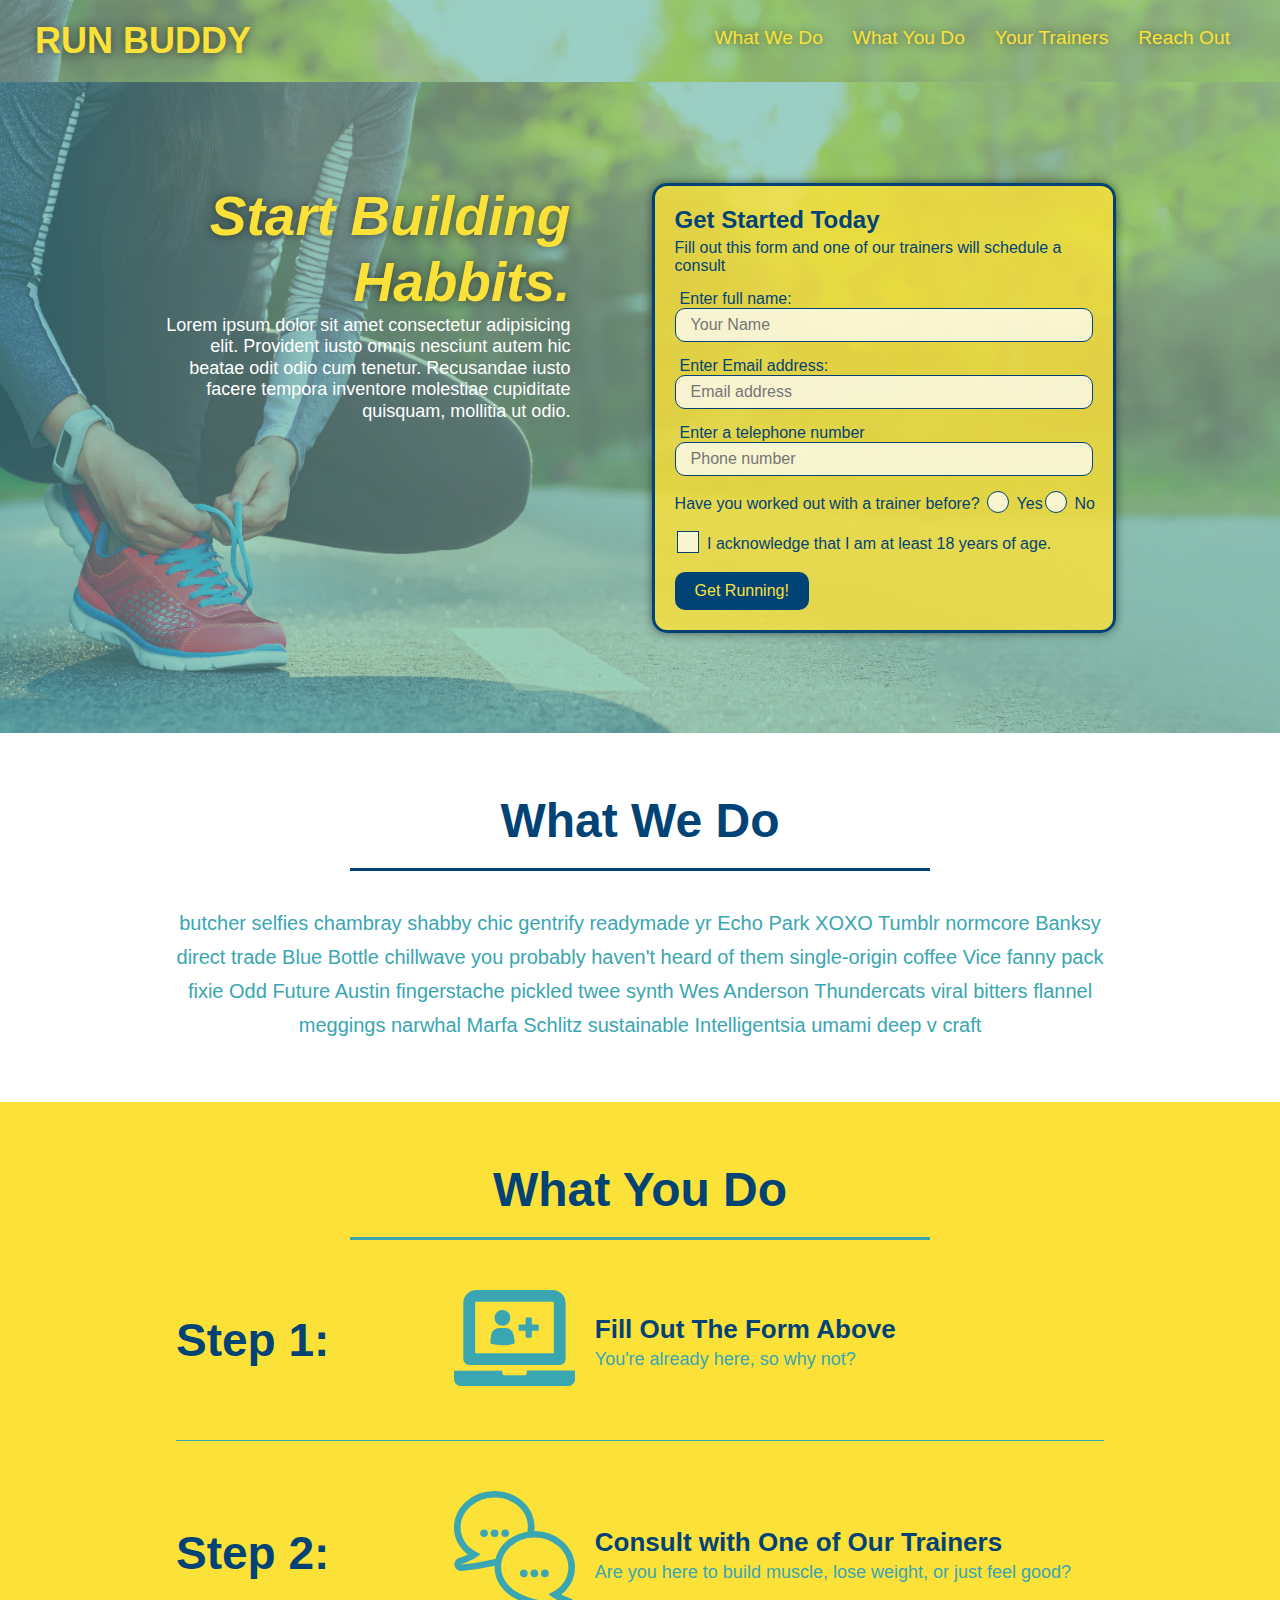
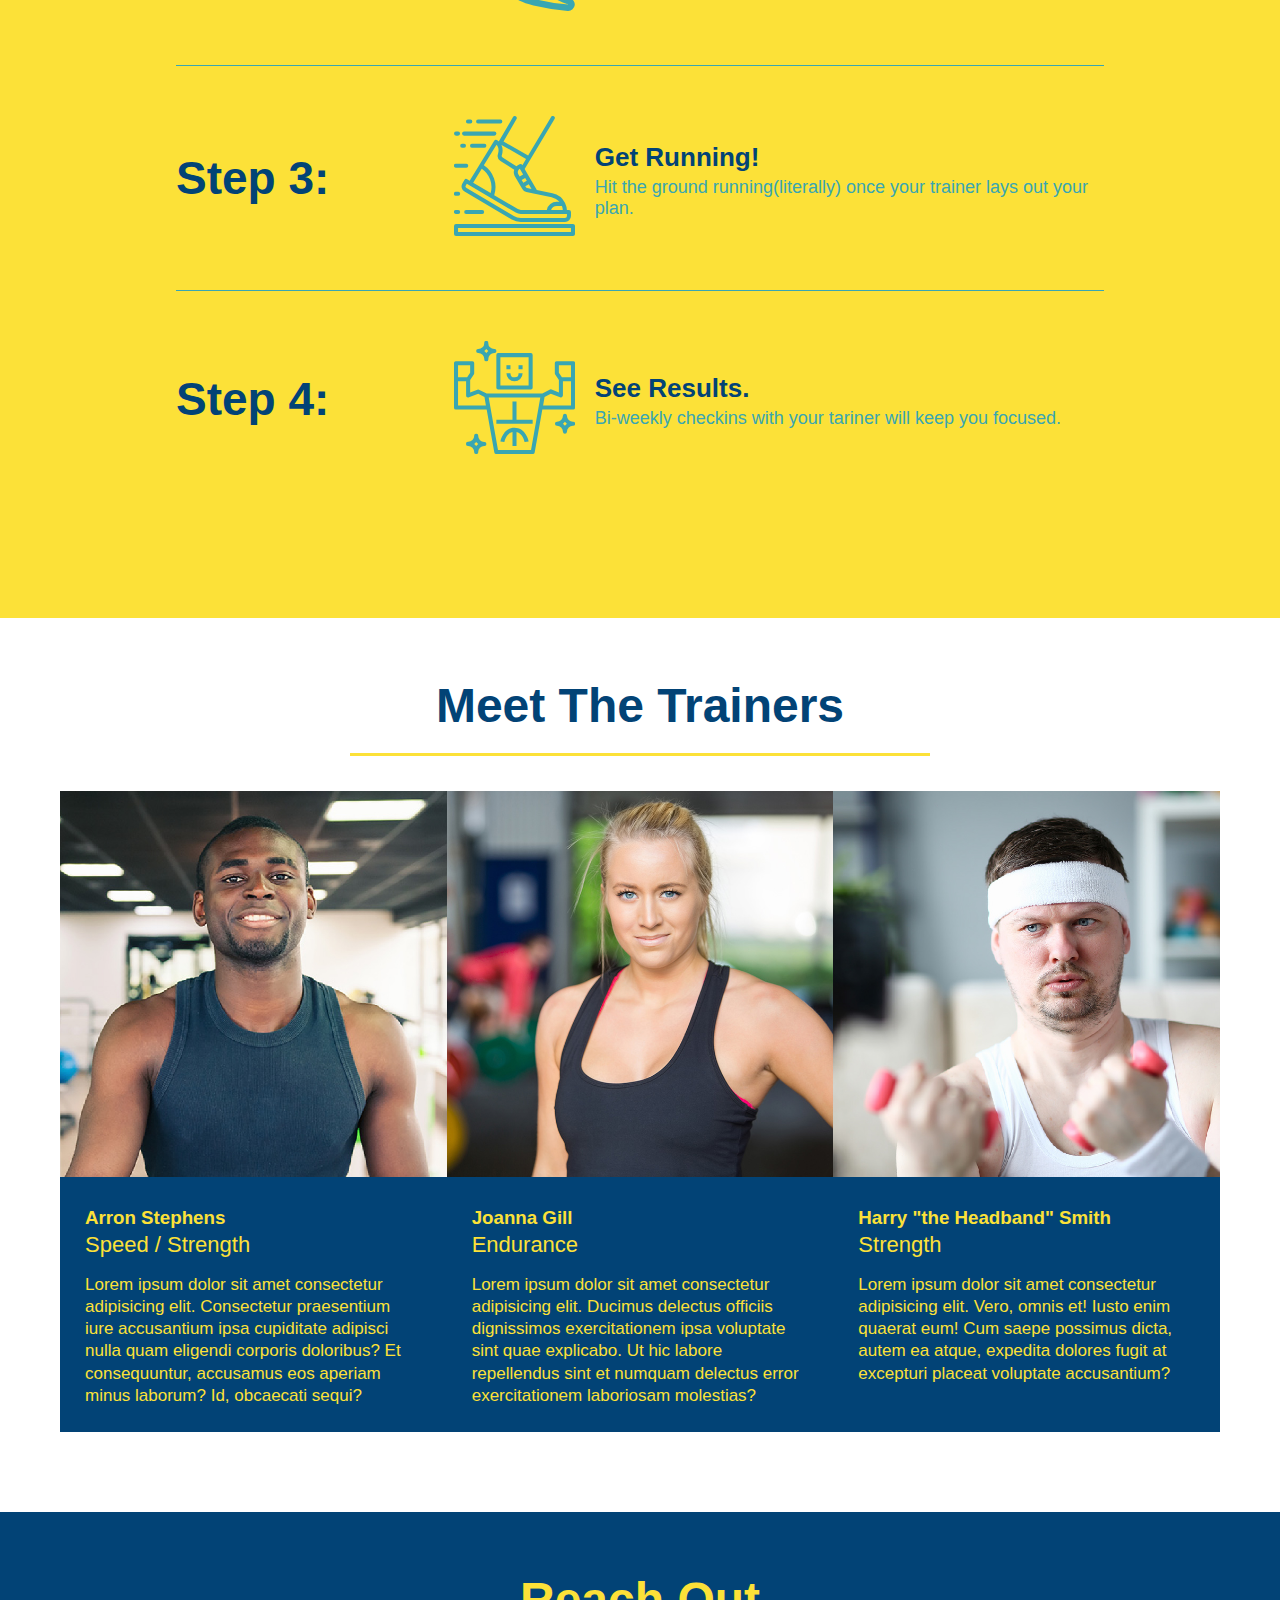
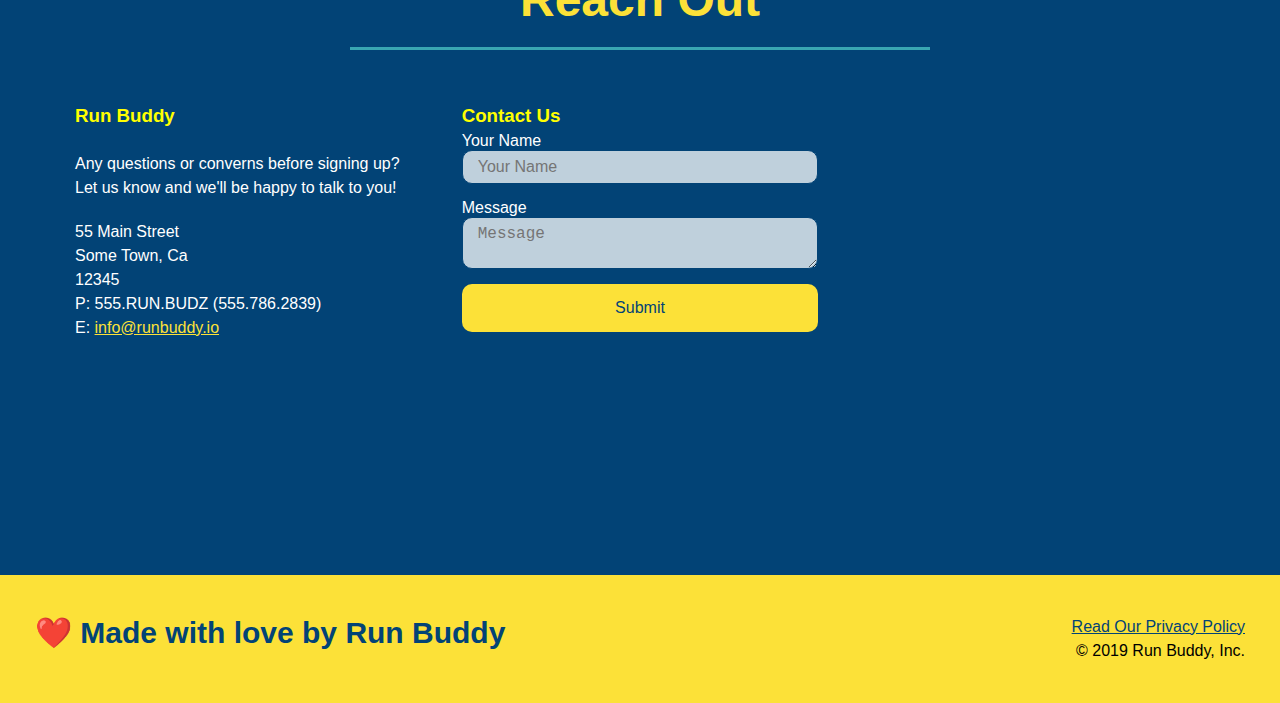
==== commit ef2c203d: "final css touches" ====
--- a/index.html
+++ b/index.html
@@ -65,16 +65,20 @@
                 <input type="tel" placeholder="Phone number" phonenumber="phone" id="phone" class="form-input" />
                 <p>
                     Have you worked out with a trainer before?
-                    <input type="radio" name="trainer-confirm" id="tranier-yes" />
-                    <label for="trainer-yes">Yes</label>
-                    <input type="radio" name="trainer-confrim" id="trainer-no" />
-                    <label for="trainer-no">No</label>
+                    <span class="radio-wrapper">
+                        <input type="radio" name="trainer-confirm" id="tranier-yes" />
+                        <label for="trainer-yes">Yes</label>
+                    </span>
+                    <span class="radio-wrapper">
+                        <input type="radio" name="trainer-confrim" id="trainer-no" />
+                        <label for="trainer-no">No</label>
+                    </span>
                 </p>
                 <p>
-                    <label for="checkbox">
-                        I acknowledge that I am at least 18 years of age.
-                    </label>
-                    <input type="checkbox" name="age-confirm" id="checkbox" />
+                    <span class="checkbox-wrapper">
+                        <input type="checkbox" name="age-confirm" id="checkbox" />
+                        <label for="checkbox">I acknowledge that I am at least 18 years of age.</label>
+                    </span>
                 </p>
                 <button type="submit">Get Running!</button>
             </form>
@@ -231,8 +235,6 @@
                     P: 555.RUN.BUDZ (555.786.2839)<br />
                     E: <a href="mailto:info@runbuddy.io">info@runbuddy.io</a>
                 </address>
-
-
             </div>
 
             <div class="contact-form">
@@ -252,7 +254,6 @@
                 src="https://www.google.com/maps/embed?pb=!1m18!1m12!1m3!1d27587.915084226286!2d-97.81167000061033!3d30.194576847815892!2m3!1f0!2f0!3f0!3m2!1i1024!2i768!4f13.1!3m3!1m2!1s0x865b4b9d319c6c0b%3A0xe9604fad76b9c77a!2sH-E-B!5e0!3m2!1sen!2sus!4v1616015111531!5m2!1sen!2sus"
                 frameborder="0" style="border: 0" allowfullscreen>
             </iframe>
-            
         </div>
     </section>
 
--- a/assets/css/style.css
+++ b/assets/css/style.css
@@ -1,3 +1,9 @@
+:root {
+    --primary-color: #fce138;
+    --secondary-color:#024376;
+    --tertiary-color:#39a6b2;
+}
+
 * {
     margin: 0;
     padding: 0;
@@ -6,7 +12,7 @@
 
 body {
     /* more on this crazy alphanumerical value in a minute! */
-    color: #39a6b2;
+    color: --t;
     font-family: helvetica, Arial, sans-serif;
 }
 
@@ -14,22 +20,32 @@
 
 header {
     padding: 20px 35px;
-    background-color: #39a6b2;
+    background-color: --t;
     display: flex;
     justify-content: space-between;
     flex-wrap: wrap;
+    position: -webkit-sticky;
+    position: sticky;
+    top: 0;
+    background-image: url("../images/hero-bg.jpg");
+    background-size: cover;
+    background-position: center;
+    background-attachment: fixed;
+    background-position: 80%;
+    z-index: 9999;
 }
 
 header h1 {
     font-weight: bold;
     font-size: 36px;
-    color: #fce138;
+    color: var(--primary-color);
     margin: 0;
+    text-shadow: 0 0 10px rgba(0,0,0,0.5);
 }
 
 header a {
     text-decoration: none;
-    color: #fce138;
+    color: var(--primary-color);
 }
 
 header nav {
@@ -48,10 +64,18 @@
    padding: 10px 15px;
     font-weight: lighter;
     font-size: 1.5vw;
+    text-shadow: 0 0 10px rgba(0,0,0,0.5);
+}
+
+header nav ul li a:hover {
+    background:var(--primary-color);
+    color: var(--secondary-color);
+    border-radius: 15px;
+    text-shadow: none;
 }
 
 footer {
-    background: #fce138;
+    background: var(--primary-color);
     width: 100%;
     padding: 40px 35px;
     display: flex;
@@ -60,7 +84,7 @@
 }
 
 footer h2 {
-    color: #024e76;
+    color: var(--secondary-color);
     font-size: 30px;
     margin: 0;
 }
@@ -71,7 +95,7 @@
 }
 
 footer a {
-    color: #024e76
+    color: var(--secondary-color)
 }
 
 section {
@@ -102,16 +126,23 @@
 .hero-cta h2 {
     font-style: italic;
     font-size: 55px;
-    color: #fce138;
+    color: var(--primary-color);
+    text-shadow: 0 0 10px rgba(0,0,0,0.5);
 }
 
 .hero-form {
-    color: #024e76;
-    background-color: #fce138;
+    color: var(--secondary-color);
+    background-color:rgba(252,225,56, 0.8);
     padding: 20px;
-    border: 3px solid #024e76;
+    border: 3px solid var(--secondary-color);
     width: 40%;
     margin: 3.5%;
+    box-shadow: 0 0 10px rgba(0,0,0,0.5);
+    border-radius: 15px;
+}
+
+.hero-form button:hover {
+    background-color: #39a6b2;
 }
 
 .hero-form h3 {
@@ -123,14 +154,80 @@
     margin: 5px 0 15px 0;
 }
 
+.checkbox-wrapper input, .radio-wrapper input {
+    opacity: 0;
+}
+
+.checkbox-wrapper label, .radio-wrapper label {
+    position: relative;
+    left: 10px;
+    margin: 10px;
+    line-height: 1.6;
+}
+
+.checkbox-wrapper label::before, .radio-wrapper label::before {
+    content: "";
+    height: 20px;
+    width: 20px;
+    background: rgba(255,255,255, 0.75);
+    border: 1px solid var(--secondary-color);
+    position: absolute;
+    top: -4px;
+    left: -30px;
+}
+
+.radio-wrapper label::before {
+    border-radius:50%;
+}
+
+.radio-wrapper label::after {
+    content:"";
+    width: 20px;
+    height: 20px;
+    border-radius: 50%;
+    background:var(--secondary-color);
+    position: absolute;
+    left: -29px;
+    top: -3px;
+    background-image: radial-gradient(circle,#39a6b2,var(--secondary-color));
+}
+
+.checkbox-wrapper label::after {
+    content:"";
+    height: 6px;
+    width: 14px;
+    border-left: 2px solid var(--secondary-color);
+    border-bottom: 2px solid var(--secondary-color);
+    position: absolute;
+    left: -26px;
+    top: 1px;
+    transform: rotate(-58deg);
+}
+
+.checkbox-wrapper input + label::after, .radio-wrapper input + label::after {
+    content: none;
+}
+
+.checkbox-wrapper input:checked + label::after, .radio-wrapper input:checked + label::after {
+    content:"";
+}
+
 .form-input {
-    border: 1px solid #024e76;
+    border: 1px solid var(--secondary-color);
     display: block;
     padding: 7px 15px;
     font-size: 16px;
-    color: #024e76;
+    color: var(--secondary-color);
     width: 100%;
     margin-bottom: 15px;
+    border-radius: 10px;
+    background-color:rgba(255,255,255, 0.75);
+}
+
+/* create a new fule for focus state */
+.form-input:focus {
+    background-color: rgba(255,255,255, 1);
+    outline: none;
 }
 
 .hero-form label {
@@ -138,18 +235,19 @@
 }
 
 .hero-form button {
-    background-color: #024e76;
-    color: #fce138;
+    background-color: var(--secondary-color);
+    color: var(--primary-color);
     border: none;
     padding: 10px 20px;
     font-size: 16px;
+    border-radius: 10px;
 }
 
 /* Hero Style Ends */
 
 .intro p {
     line-height: 1.7;
-    color: #39a6b2;
+    color:var(--tertiary-color);
     width: 80%;
     font-size: 20px;
     margin: 0 auto;
@@ -157,23 +255,26 @@
 }
 
 .steps {
-    background: #fce138
+    background: var(--primary-color)
 }
 
 .step {
     margin: 50px auto;
     padding-bottom: 50px;
     width: 80%;
-    border-bottom: 1px solid #39a6b2;
     display: flex;
     flex-wrap: wrap;
     align-items: center;
     justify-content: space-between;
 }
 
+.step:not(:last-child) {
+    border-bottom: 1px solid var(--tertiary-color);
+}
+
 .section-title {
     font-size: 48px;
-    color: #024e76;
+    color: var(--secondary-color);
     border-bottom: 3px solid;
     padding-bottom: 20px;
     text-align: center;
@@ -182,15 +283,15 @@
 }
 
 .primary-border {
-    border-color: #fce138
+    border-color: var(--primary-color)
 }
 
 .secondary-border {
-    border-color: #39a6b2;
+    border-color: var(--tertiary-color);
 }
 
 .step h3 {
-    color: #024e76;
+    color: var(--secondary-color);
     font-size: 46px;
     flex: 1 30%;
 }
@@ -216,14 +317,14 @@
 }
 
 .step-text p {
-    color: #39a6b2;
+    color: var(--tertiary-color);
     font-size: 18px;
 }
 
 .step-text h4 {
     font-size: 26px;
     line-height: 1.5;
-    color: #024e76;
+    color: var(--secondary-color);
 }
 
 .trainers {
@@ -236,8 +337,8 @@
 
 .trainer {
     margin: 0 auto 20px auto;
-    background: #024e76;
-    color: #fce138;
+    background: var(--secondary-color);
+    color: var(--primary-color);
     flex: 1;
 }
 
@@ -275,11 +376,11 @@
 /* REACH OUT STYLE START*/
 
 .contact {
-    background-color: #024e76;
+    background-color: var(--secondary-color);
 }
 
 .contact h2 {
-    color: #fce138;
+    color: var(--primary-color);
 }
 
 .contact-info iframe {
@@ -314,28 +415,41 @@
 }
 
 .contact-form input, .contact-form textarea {
-    border: 1px solid #024e76;
+    border: 1px solid var(--secondary-color);
     display: block;
     padding: 7px 15px;
     font-size: 16px;
-    color: #024e76;
+    color: var(--secondary-color);
     width: 100%;
     margin-bottom: 15px;
     margin-top: 5;
+    border-radius: 10px;
+    background-color: rgba(255,255,255, 0.75);
+}
+
+.contact-form input:focus, .contact-form textarea:focus {
+    background-color:rgba(255,255,255, 1);
+    outline:none;
 }
 
 .contact-form button {
     width: 100%;
     border: none;
-    background: #fce138;
-    color: #024e76;
+    background: var(--primary-color);
+    color: var(--secondary-color);
     text-align: center;
     padding: 15px 0;
     font-size: 16px;
+    border-radius: 10px;
+}
+
+.contact-form button:hover {
+    color:var(--primary-color);
+    background:var(--tertiary-color);
 }
 
 .contact-info a {
-    color: #fce138;
+    color: var(--primary-color);
 }
 
 .flex-row {
@@ -350,6 +464,7 @@
    header {
        padding-bottom: 0;
        justify-content: center;
+       position: relative;
    }
 
    header h1 {
@@ -422,6 +537,7 @@
     }
 }
 
+
 @media screen and (max-width: 575px) {
     .hero-form button {
         width: 100%;
@@ -450,4 +566,29 @@
     .contact-form {
         order: 3;
     }
+}
+
+.some-class {
+    text-shadow: 0 0 10px rgba(0,0,0,0.5);
+    box-shadow: 5px 10px 15px black;
+}
+
+/* default state */
+button {
+    background: white;
+}
+
+/*mouse is hovering over button */
+button:hover {
+    background: red;
+}
+
+/* button is in focus bevause it was the most recently clicked element on the page */
+button:focus {
+    background: green;
+}
+
+/* user is actively pressing the cursor down on the button */
+button:active {
+    background: blue;
 }